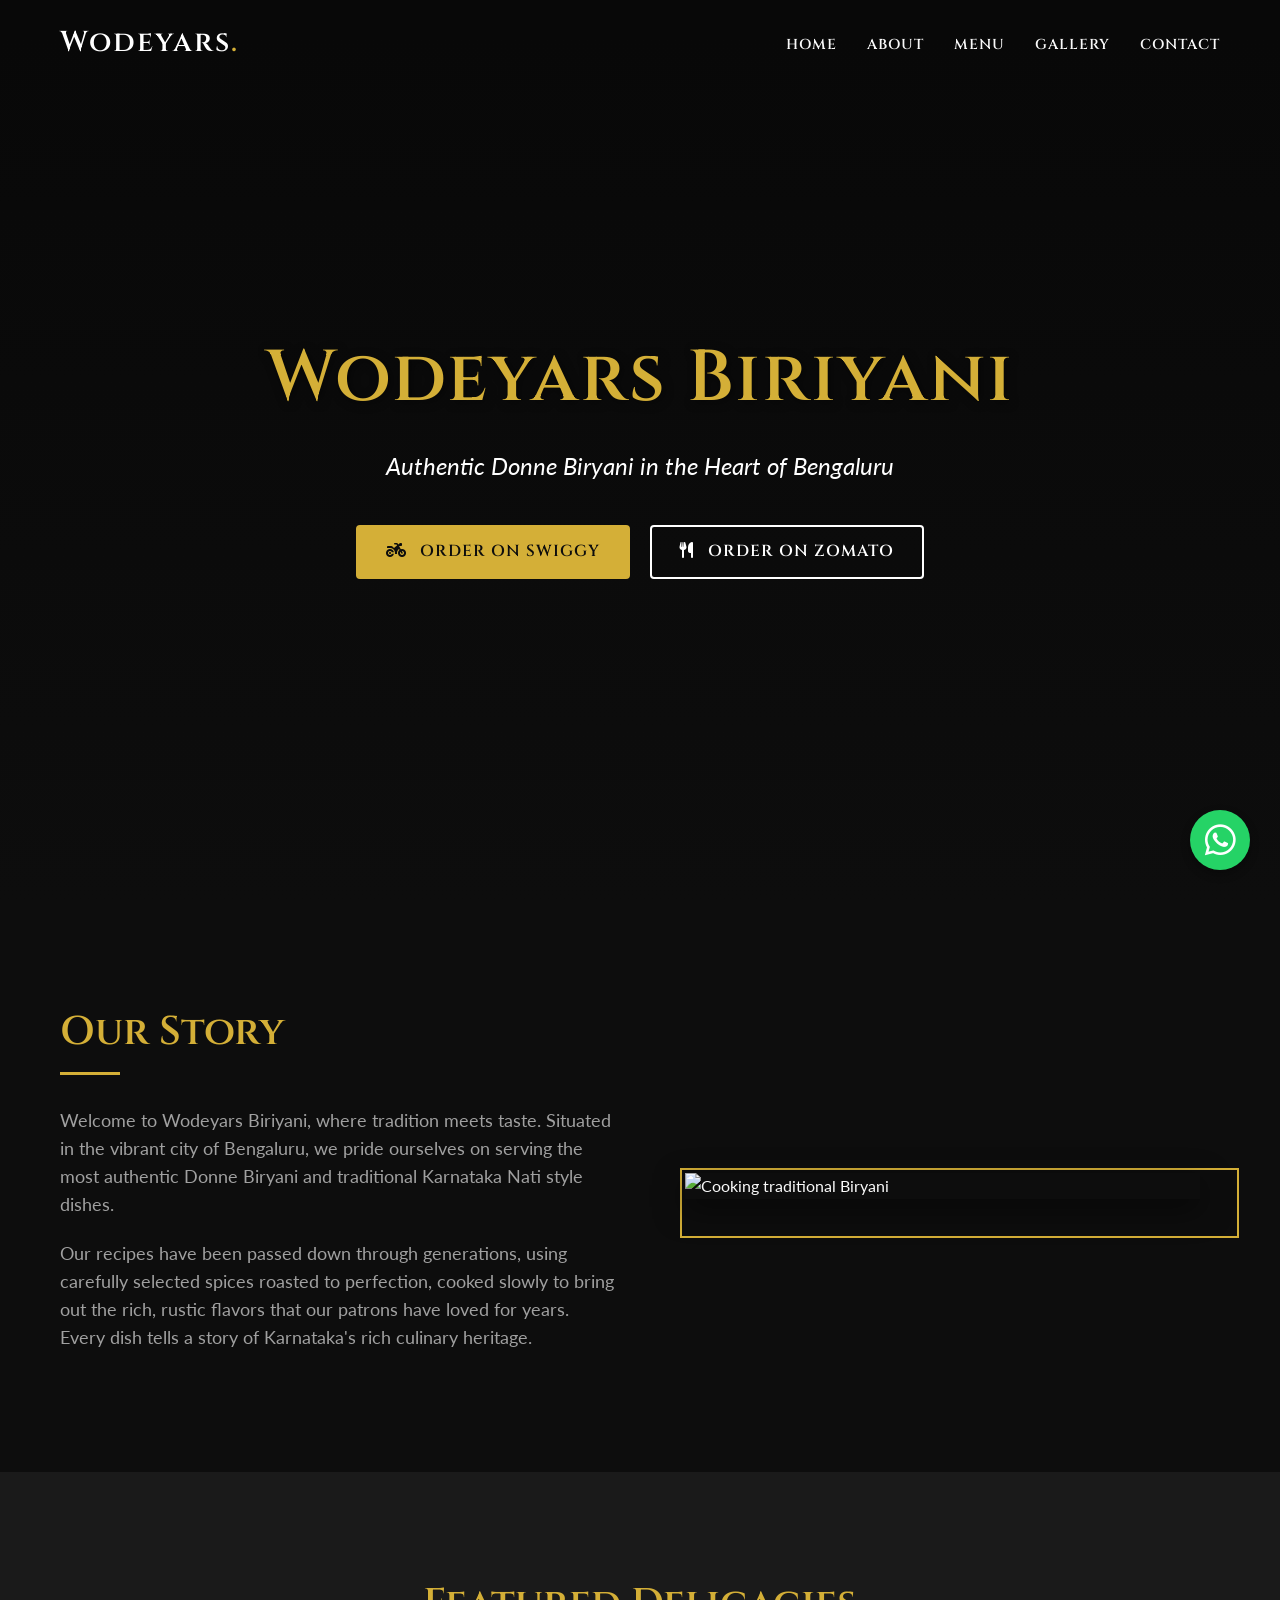
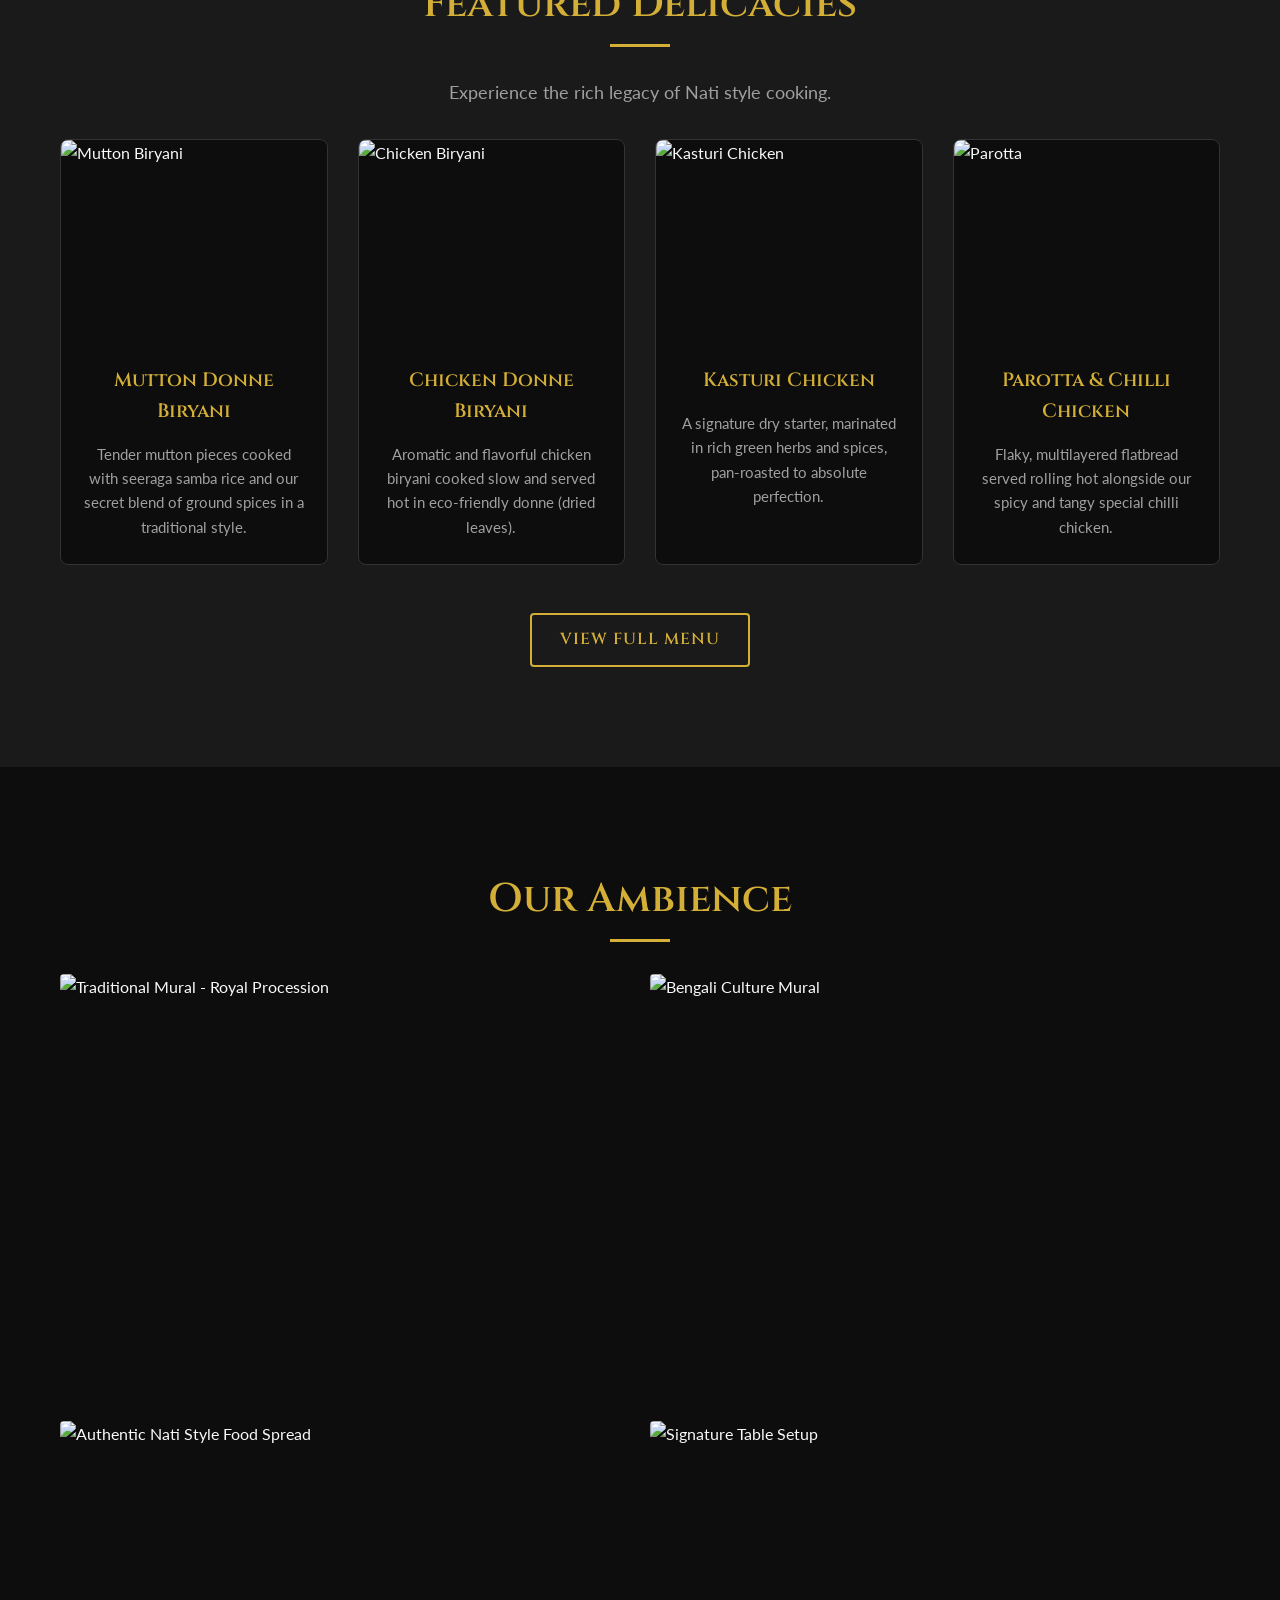
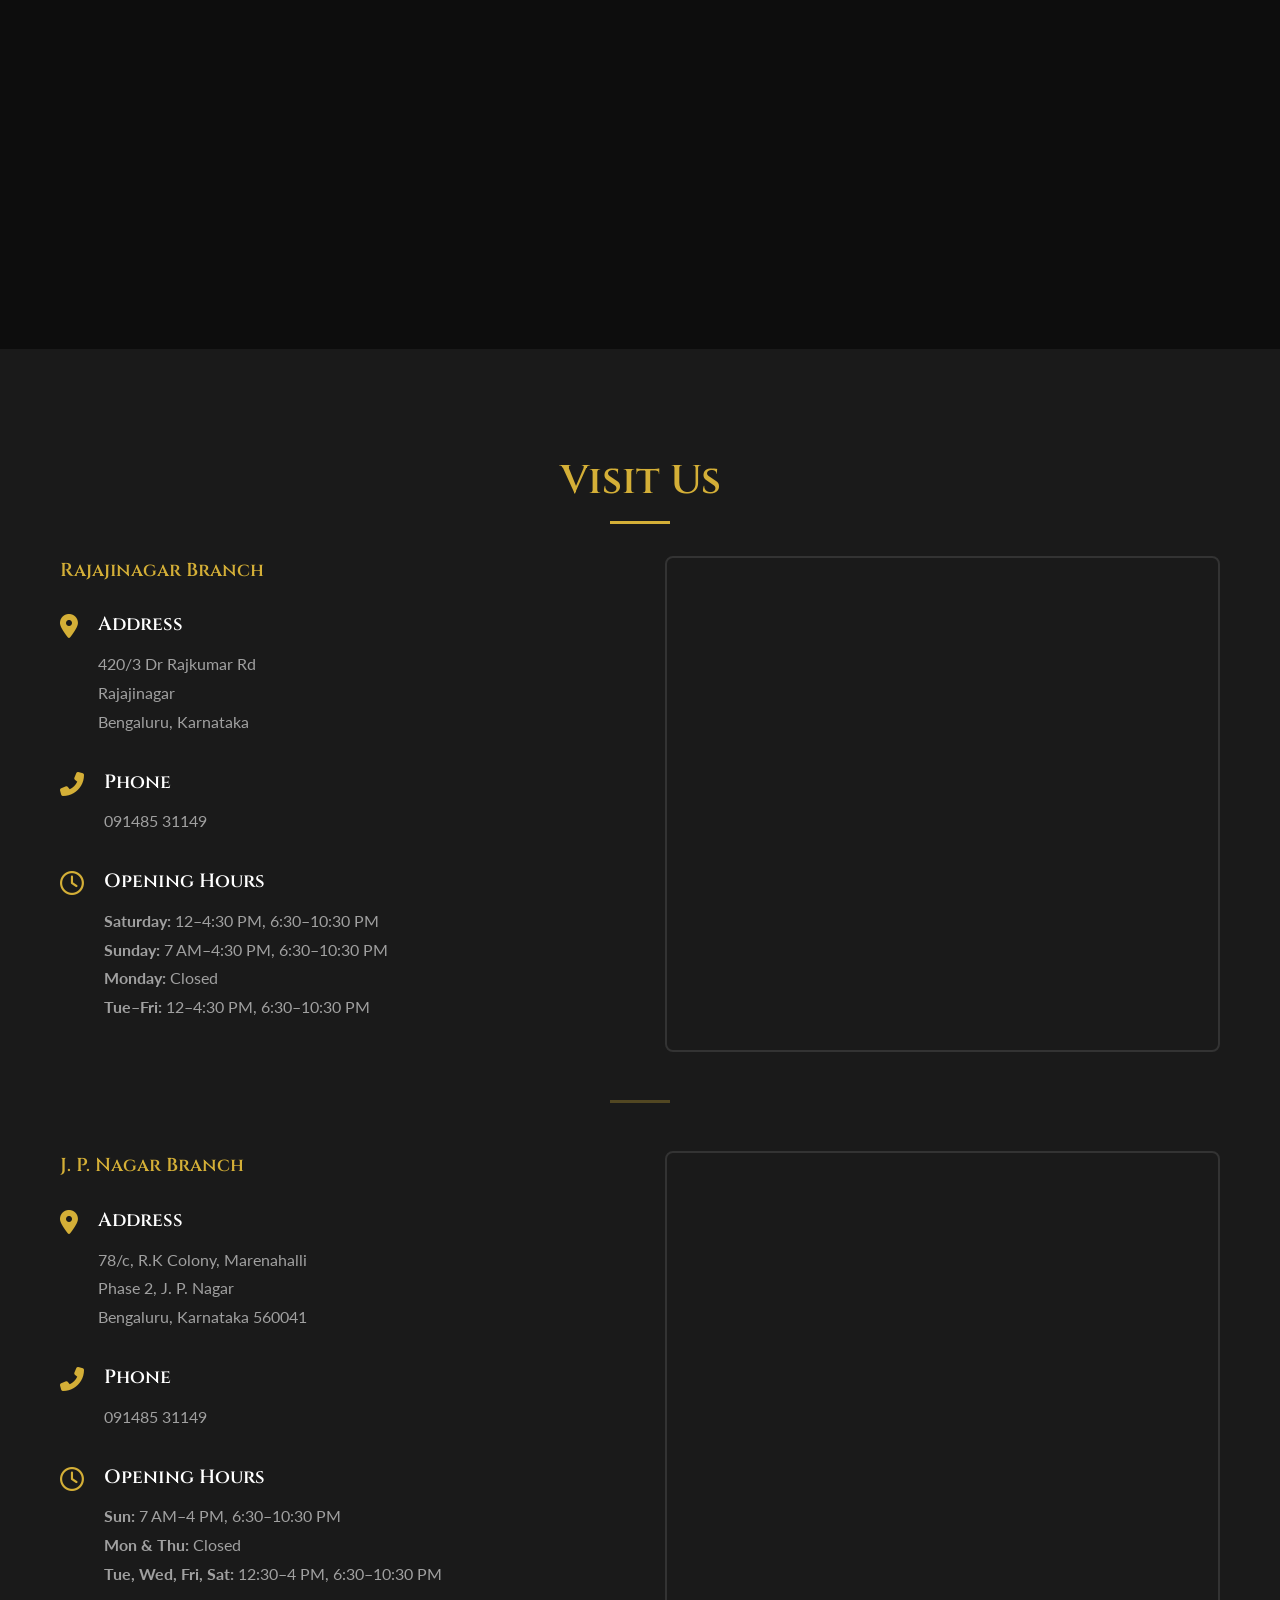
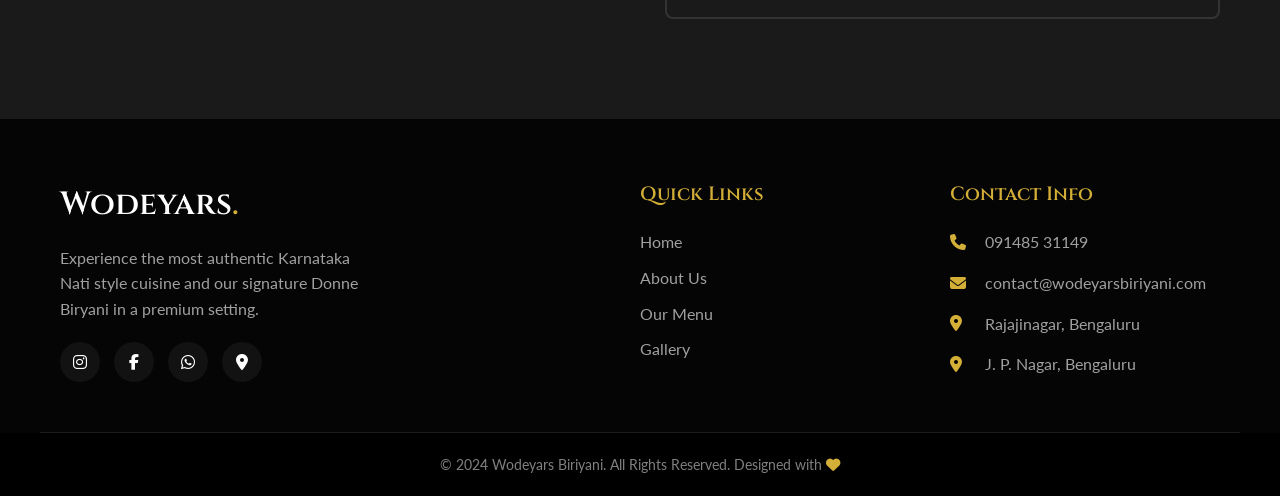
==== index.html @ 8bdfe26f "Add files via upload" ====
<!DOCTYPE html>
<html lang="en">

<head>
    <meta charset="UTF-8">
    <meta name="viewport" content="width=device-width, initial-scale=1.0">
    <title>Wodeyars Biriyani | Authentic Donne Biryani in Bengaluru</title>
    <meta name="description"
        content="Famous non-vegetarian restaurant in Bengaluru known for authentic donne style biryani and Karnataka nati style dishes.">
    <!-- Google Fonts -->
    <link rel="preconnect" href="https://fonts.googleapis.com">
    <link rel="preconnect" href="https://fonts.gstatic.com" crossorigin>
    <link
        href="https://fonts.googleapis.com/css2?family=Cinzel:wght@400;600;700&family=Lato:wght@300;400;700&display=swap"
        rel="stylesheet">
    <!-- Font Awesome -->
    <link rel="stylesheet" href="https://cdnjs.cloudflare.com/ajax/libs/font-awesome/6.4.0/css/all.min.css">
    <!-- Custom CSS -->
    <link rel="stylesheet" href="style.css">
</head>

<body>

    <!-- Navbar -->
    <nav class="navbar">
        <div class="nav-container">
            <a href="index.html" class="logo">
                <h1>Wodeyars<span>.</span></h1>
            </a>
            <ul class="nav-links">
                <li><a href="#home">Home</a></li>
                <li><a href="#about">About</a></li>
                <li><a href="#menu-preview">Menu</a></li>
                <li><a href="#gallery">Gallery</a></li>
                <li><a href="#contact">Contact</a></li>
            </ul>
            <div class="hamburger">
                <i class="fas fa-bars"></i>
            </div>
        </div>
    </nav>

    <!-- Hero Section -->
    <section id="home" class="hero">
        <div class="hero-overlay"></div>
        <div class="hero-content animate-on-load">
            <h1 class="hero-title">Wodeyars Biriyani</h1>
            <p class="hero-tagline">Authentic Donne Biryani in the Heart of Bengaluru</p>
            <div class="hero-buttons">
                <a href="https://www.swiggy.com/search?q=wodeyars+biriyani" target="_blank" class="btn btn-primary"><i
                        class="fas fa-motorcycle"></i> Order on Swiggy</a>
                <a href="https://www.zomato.com/bangalore/wodeyars-biryani-rajajinagar-bangalore/order" target="_blank"
                    class="btn btn-secondary"><i class="fas fa-utensils"></i> Order on Zomato</a>
            </div>
        </div>
    </section>

    <!-- About Section -->
    <section id="about" class="about section-padding">
        <div class="container">
            <div class="about-grid">
                <div class="about-text fade-in-left">
                    <h2 class="section-title">Our Story</h2>
                    <div class="title-separator"></div>
                    <p>Welcome to Wodeyars Biriyani, where tradition meets taste. Situated in the vibrant city of
                        Bengaluru, we pride ourselves on serving the most authentic Donne Biryani and traditional
                        Karnataka Nati style dishes.</p>
                    <p>Our recipes have been passed down through generations, using carefully selected spices roasted to
                        perfection, cooked slowly to bring out the rich, rustic flavors that our patrons have loved for
                        years. Every dish tells a story of Karnataka's rich culinary heritage.</p>
                </div>
                <div class="about-image fade-in-right">
                    <div class="image-frame">
                        <img src="https://images.unsplash.com/photo-1631515243349-e0cb75fb8d3a?ixlib=rb-4.0.3&auto=format&fit=crop&w=800&q=80"
                            alt="Cooking traditional Biryani">
                    </div>
                </div>
            </div>
        </div>
    </section>

    <!-- Menu Preview Section -->
    <section id="menu-preview" class="menu-preview section-padding dark-bg">
        <div class="container">
            <div class="section-header fade-in-up">
                <h2 class="section-title text-center">Featured Delicacies</h2>
                <div class="title-separator mx-auto"></div>
                <p class="section-subtitle text-center">Experience the rich legacy of Nati style cooking.</p>
            </div>

            <div class="menu-grid">
                <!-- Dish 1 -->
                <div class="menu-card fade-in-up">
                    <div class="menu-card-img">
                        <img src="https://images.unsplash.com/photo-1563379091339-03b21ab4a4f8?ixlib=rb-4.0.3&auto=format&fit=crop&w=600&q=80"
                            alt="Mutton Biryani">
                    </div>
                    <div class="menu-card-content">
                        <h3>Mutton Donne Biryani</h3>
                        <p>Tender mutton pieces cooked with seeraga samba rice and our secret blend of ground spices in
                            a traditional style.</p>
                    </div>
                </div>
                <!-- Dish 2 -->
                <div class="menu-card fade-in-up" style="transition-delay: 0.1s;">
                    <div class="menu-card-img">
                        <img src="C:\Users\DELL\OneDrive\Wodeyars1\media__1773038073893.png" alt="Chicken Biryani">
                    </div>
                    <div class="menu-card-content">
                        <h3>Chicken Donne Biryani</h3>
                        <p>Aromatic and flavorful chicken biryani cooked slow and served hot in eco-friendly donne
                            (dried leaves).</p>
                    </div>
                </div>
                <!-- Dish 3 -->
                <div class="menu-card fade-in-up" style="transition-delay: 0.2s;">
                    <div class="menu-card-img">
                        <img src="https://images.unsplash.com/photo-1604908176997-125f25cc6f3d" alt="Kasturi Chicken">
                    </div>
                    <div class="menu-card-content">
                        <h3>Kasturi Chicken</h3>
                        <p>A signature dry starter, marinated in rich green herbs and spices, pan-roasted to absolute
                            perfection.</p>
                    </div>
                </div>
                <!-- Dish 4 -->
                <div class="menu-card fade-in-up" style="transition-delay: 0.3s;">
                    <div class="menu-card-img">
                        <img src="C:\Users\DELL\OneDrive\Wodeyars1\236773bd-b6c7-4d9a-9499-c6250cbbdd56.png"
                            alt="Parotta">
                    </div>
                    <div class="menu-card-content">
                        <h3>Parotta & Chilli Chicken</h3>
                        <p>Flaky, multilayered flatbread served rolling hot alongside our spicy and tangy special chilli
                            chicken.</p>
                    </div>
                </div>
            </div>

            <div class="text-center mt-5 fade-in-up">
                <a href="menu.html" class="btn btn-outline-gold">View Full Menu</a>
            </div>
        </div>
    </section>

    <!-- Gallery Section -->
    <section id="gallery" class="gallery section-padding">
        <div class="container">
            <div class="section-header fade-in-up">
                <h2 class="section-title text-center">Our Ambience</h2>
                <div class="title-separator mx-auto"></div>
            </div>

            <div class="gallery-grid">
                <div class="gallery-item fade-in-up">
                    <img src=C:\Users\DELL\OneDrive\Wodeyars1\49ca5106-6385-48af-8b1c-99be961a9f1c.png
                        alt="Traditional Mural - Royal Procession">
                    <div class="gallery-overlay"><i class="fas fa-search-plus"></i></div>
                </div>
                <div class="gallery-item fade-in-up" style="transition-delay: 0.1s;">
                    <img src="C:\Users\DELL\OneDrive\Wodeyars1\f026dffd-24eb-463d-82f8-45dfff6240b7.png"
                        alt="Bengali Culture Mural">
                    <div class="gallery-overlay"><i class="fas fa-search-plus"></i></div>
                </div>
                <div class="gallery-item fade-in-up" style="transition-delay: 0.2s;">
                    <img src="https://lh3.googleusercontent.com/proxy/7Pq_XwsX0o85H6CrbwGe0Y5tEOiIP31cBd8AMjdN3V313qveIdt1TASBTahHz_DI_A2NnyoBEDzRqY6v3alNSc_NX0EKUsSShsCs1kbyQj3fLUkgEMI8hy0h3B6nTTH5QXkE-04lhtfdQZ67OOzrOvRHb_kyOTM=s1360-w1360-h1020-rw"
                        alt="Authentic Nati Style Food Spread">
                    <div class="gallery-overlay"><i class="fas fa-search-plus"></i></div>
                </div>
                <div class="gallery-item fade-in-up" style="transition-delay: 0.3s;">
                    <img src="https://lh3.googleusercontent.com/gps-cs-s/AHVAweoRUlyUGEy7XMBPsGWVO5aQoQXO7NSRbwy2QdGA23CpKPIUzrg-Jpp4r1ukayOZEBj86OxdMpb-kdU63hOvH3C0MZajgC_7LXxj8HkrjmgeRDnfY7iklS-YXDZ7h7Mg8FBDeGcYEvr0DUl4=s1360-w1360-h1020-rw"
                        alt="Signature Table Setup">
                    <div class="gallery-overlay"><i class="fas fa-search-plus"></i></div>
                </div>
            </div>
        </div>
    </section>

    <!-- Contact Section -->
    <section id="contact" class="contact section-padding dark-bg">
        <div class="container">
            <div class="section-header fade-in-up">
                <h2 class="section-title text-center">Visit Us</h2>
                <div class="title-separator mx-auto"></div>
            </div>

            <div class="contact-grid" style="margin-bottom: 3rem;">
                <div class="contact-info fade-in-left">
                    <h3 style="color: var(--clr-gold); margin-bottom: 1.5rem; font-family: var(--font-heading);">
                        Rajajinagar Branch</h3>
                    <div class="info-item">
                        <i class="fas fa-map-marker-alt"></i>
                        <div>
                            <h4>Address</h4>
                            <p>420/3 Dr Rajkumar Rd<br>Rajajinagar<br>Bengaluru, Karnataka</p>
                        </div>
                    </div>
                    <div class="info-item">
                        <i class="fas fa-phone-alt"></i>
                        <div>
                            <h4>Phone</h4>
                            <p>091485 31149</p>
                        </div>
                    </div>
                    <div class="info-item">
                        <i class="far fa-clock"></i>
                        <div>
                            <h4>Opening Hours</h4>
                            <p><strong>Saturday:</strong> 12–4:30 PM, 6:30–10:30 PM</p>
                            <p><strong>Sunday:</strong> 7 AM–4:30 PM, 6:30–10:30 PM</p>
                            <p><strong>Monday:</strong> Closed</p>
                            <p><strong>Tue–Fri:</strong> 12–4:30 PM, 6:30–10:30 PM</p>
                        </div>
                    </div>
                </div>

                <div class="contact-map fade-in-right">
                    <iframe
                        src="https://www.google.com/maps/embed?pb=!1m18!1m12!1m3!1d3887.65825287515!2d77.55160867507677!3d12.993685687323862!2m3!1f0!2f0!3f0!3m2!1i1024!2i768!4f13.1!3m3!1m2!1s0x3bae3d84a7e942db%3A0xe5479ea298b4c0bc!2sDr%20Rajkumar%20Rd%2C%20Prakash%20Nagar%2C%20Rajajinagar%2C%20Bengaluru%2C%20Karnataka%20560021!5e0!3m2!1sen!2sin!4v1700000000000!5m2!1sen!2sin"
                        width="100%" height="400" style="border:0;" allowfullscreen="" loading="lazy"
                        referrerpolicy="no-referrer-when-downgrade">
                    </iframe>
                </div>
            </div>

            <div class="title-separator mx-auto" style="margin-bottom: 3rem; opacity: 0.3;"></div>

            <div class="contact-grid">
                <div class="contact-info fade-in-left">
                    <h3 style="color: var(--clr-gold); margin-bottom: 1.5rem; font-family: var(--font-heading);">J. P.
                        Nagar Branch</h3>
                    <div class="info-item">
                        <i class="fas fa-map-marker-alt"></i>
                        <div>
                            <h4>Address</h4>
                            <p>78/c, R.K Colony, Marenahalli<br>Phase 2, J. P. Nagar<br>Bengaluru, Karnataka 560041</p>
                        </div>
                    </div>
                    <div class="info-item">
                        <i class="fas fa-phone-alt"></i>
                        <div>
                            <h4>Phone</h4>
                            <p>091485 31149</p>
                        </div>
                    </div>
                    <div class="info-item">
                        <i class="far fa-clock"></i>
                        <div>
                            <h4>Opening Hours</h4>
                            <p><strong>Sun:</strong> 7 AM–4 PM, 6:30–10:30 PM</p>
                            <p><strong>Mon & Thu:</strong> Closed</p>
                            <p><strong>Tue, Wed, Fri, Sat:</strong> 12:30–4 PM, 6:30–10:30 PM</p>
                        </div>
                    </div>
                </div>

                <div class="contact-map fade-in-right">
                    <iframe
                        src="https://maps.google.com/maps?q=78/c,%20R.K%20Colony,%20Marenahalli,%20phase%202,%20J.%20P.%20Nagar,%20Bengaluru,%20Karnataka%20560041&t=&z=15&ie=UTF8&iwloc=&output=embed"
                        width="100%" height="400" style="border:0;" allowfullscreen="" loading="lazy"
                        referrerpolicy="no-referrer-when-downgrade">
                    </iframe>
                </div>
            </div>
        </div>
    </section>

    <!-- Footer -->
    <footer class="footer">
        <div class="container footer-grid">
            <div class="footer-brand">
                <h2>Wodeyars<span>.</span></h2>
                <p>Experience the most authentic Karnataka Nati style cuisine and our signature Donne Biryani in a
                    premium setting.</p>
                <div class="social-icons">
                    <a href="https://instagram.com/wodeyars_biriyani_official" target="_blank" aria-label="Instagram"><i
                            class="fab fa-instagram"></i></a>
                    <a href="https://www.facebook.com/people/Wodeyars-Biriyani/61557228534118/" target="_blank"
                        aria-label="Facebook"><i class="fab fa-facebook-f"></i></a>
                    <a href="https://wa.me/919148531149" target="_blank" aria-label="WhatsApp"><i
                            class="fab fa-whatsapp"></i></a>
                    <a href="#contact" aria-label="Location"><i class="fas fa-map-marker-alt"></i></a>
                </div>
            </div>
            <div class="footer-links">
                <h3>Quick Links</h3>
                <ul>
                    <li><a href="#home">Home</a></li>
                    <li><a href="#about">About Us</a></li>
                    <li><a href="menu.html">Our Menu</a></li>
                    <li><a href="#gallery">Gallery</a></li>
                </ul>
            </div>
            <div class="footer-contact">
                <h3>Contact Info</h3>
                <p><i class="fas fa-phone"></i> 091485 31149</p>
                <p><i class="fas fa-envelope"></i> contact@wodeyarsbiriyani.com</p>
                <p><i class="fas fa-map-marker-alt"></i> Rajajinagar, Bengaluru</p>
                <p><i class="fas fa-map-marker-alt"></i> J. P. Nagar, Bengaluru</p>
            </div>
        </div>
        <div class="footer-bottom">
            <p>&copy; 2024 Wodeyars Biriyani. All Rights Reserved. Designed with <i class="fas fa-heart"
                    style="color:#D4AF37;"></i></p>
        </div>
    </footer>

    <!-- Floating WhatsApp Button -->
    <a href="https://wa.me/919148531149" class="floating-whatsapp" target="_blank" aria-label="Order on WhatsApp">
        <i class="fab fa-whatsapp"></i>
    </a>

    <script src="script.js"></script>
</body>

</html>
---- style.css ----
/* --- CSS VARIABLES --- */
:root {
    /* Colors */
    --clr-black: #0d0d0d;
    --clr-dark: #1a1a1a;
    --clr-gold: #d4af37;
    --clr-gold-light: #f2ce5c;
    --clr-gold-dark: #b5952f;
    --clr-white: #ffffff;
    --clr-off-white: #f9f9f9;
    --clr-text: #a0a0a0;

    /* Typography */
    --font-heading: 'Cinzel', serif;
    --font-body: 'Lato', sans-serif;

    /* Spacing */
    --section-padding: 100px 0;

    /* Transitions */
    --transition-fast: all 0.3s ease;
    --transition-slow: all 0.5s ease;
}

/* --- RESET & BASE STYLES --- */
* {
    margin: 0;
    padding: 0;
    box-sizing: border-box;
}

html {
    scroll-behavior: smooth;
}

body {
    font-family: var(--font-body);
    background-color: var(--clr-black);
    color: var(--clr-off-white);
    line-height: 1.6;
    overflow-x: hidden;
}

h1,
h2,
h3,
h4,
h5,
h6 {
    font-family: var(--font-heading);
    color: var(--clr-white);
    font-weight: 600;
}

a {
    text-decoration: none;
    color: inherit;
}

ul {
    list-style: none;
}

img {
    max-width: 100%;
    display: block;
}

.container {
    max-width: 1200px;
    margin: 0 auto;
    padding: 0 20px;
}

.section-padding {
    padding: var(--section-padding);
}

.dark-bg {
    background-color: var(--clr-dark);
}

.text-center {
    text-align: center;
}

.mt-5 {
    margin-top: 3rem;
}

.mx-auto {
    margin-left: auto;
    margin-right: auto;
}

/* --- TYPOGRAPHY & UTILITIES --- */
.section-title {
    font-size: 2.5rem;
    margin-bottom: 0.5rem;
    color: var(--clr-gold);
}

.section-subtitle {
    color: var(--clr-text);
    font-size: 1.1rem;
    margin-bottom: 2rem;
}

.title-separator {
    width: 60px;
    height: 3px;
    background-color: var(--clr-gold);
    margin-bottom: 2rem;
}

/* BUTTONS */
.btn {
    display: inline-block;
    padding: 12px 28px;
    font-family: var(--font-heading);
    font-size: 1rem;
    font-weight: 600;
    border-radius: 4px;
    cursor: pointer;
    transition: var(--transition-fast);
    text-transform: uppercase;
    letter-spacing: 1px;
}

.btn i {
    margin-right: 8px;
}

.btn-primary {
    background-color: var(--clr-gold);
    color: var(--clr-black);
    border: 2px solid var(--clr-gold);
}

.btn-primary:hover {
    background-color: transparent;
    color: var(--clr-gold);
}

.btn-secondary {
    background-color: transparent;
    color: var(--clr-white);
    border: 2px solid var(--clr-white);
}

.btn-secondary:hover {
    background-color: var(--clr-white);
    color: var(--clr-black);
}

.btn-outline-gold {
    background-color: transparent;
    color: var(--clr-gold);
    border: 2px solid var(--clr-gold);
}

.btn-outline-gold:hover {
    background-color: var(--clr-gold);
    color: var(--clr-black);
}

/* --- NAVBAR --- */
.navbar {
    position: fixed;
    top: 0;
    left: 0;
    width: 100%;
    padding: 20px 0;
    z-index: 1000;
    transition: var(--transition-fast);
    background: transparent;
}

.navbar.scrolled,
.navbar.solid-bg {
    background-color: rgba(13, 13, 13, 0.95);
    padding: 15px 0;
    box-shadow: 0 5px 20px rgba(0, 0, 0, 0.5);
    backdrop-filter: blur(10px);
}

.nav-container {
    max-width: 1200px;
    margin: 0 auto;
    padding: 0 20px;
    display: flex;
    justify-content: space-between;
    align-items: center;
}

.logo h1 {
    font-size: 1.8rem;
    letter-spacing: 2px;
}

.logo span {
    color: var(--clr-gold);
}

.nav-links {
    display: flex;
    gap: 30px;
}

.nav-links li a {
    font-family: var(--font-heading);
    font-size: 0.9rem;
    font-weight: 600;
    text-transform: uppercase;
    letter-spacing: 1px;
    position: relative;
    padding-bottom: 5px;
    transition: var(--transition-fast);
}

.nav-links li a::after {
    content: '';
    position: absolute;
    bottom: 0;
    left: 0;
    width: 0;
    height: 2px;
    background-color: var(--clr-gold);
    transition: var(--transition-fast);
}

.nav-links li a:hover::after,
.nav-links li a.active::after {
    width: 100%;
}

.nav-links li a:hover,
.nav-links li a.active {
    color: var(--clr-gold);
}

.hamburger {
    display: none;
    font-size: 1.5rem;
    cursor: pointer;
    color: var(--clr-white);
}

/* --- HERO SECTION --- */
.hero {
    height: 100vh;
    background: url('https://images.unsplash.com/photo-1517248135467-4c7edcad34c4?ixlib=rb-4.0.3&auto=format&fit=crop&w=1920&q=80') center/cover no-repeat;
    position: relative;
    display: flex;
    align-items: center;
    justify-content: center;
    text-align: center;
    background-attachment: fixed;
}

.hero-overlay {
    position: absolute;
    top: 0;
    left: 0;
    width: 100%;
    height: 100%;
    background: linear-gradient(rgba(0, 0, 0, 0.4), rgba(13, 13, 13, 0.95));
}

.hero-content {
    position: relative;
    z-index: 10;
    max-width: 800px;
    padding: 0 20px;
}

.hero-title {
    font-size: 4.5rem;
    color: var(--clr-gold);
    margin-bottom: 10px;
    text-shadow: 2px 2px 10px rgba(0, 0, 0, 0.5);
    letter-spacing: 2px;
}

.hero-tagline {
    font-size: 1.5rem;
    margin-bottom: 40px;
    font-style: italic;
    color: var(--clr-white);
}

.hero-buttons {
    display: flex;
    justify-content: center;
    gap: 20px;
}

.page-hero {
    height: 50vh;
    background: url('https://images.unsplash.com/photo-1590846406792-0adc7f928a18?ixlib=rb-4.0.3&auto=format&fit=crop&w=1920&q=80') center/cover no-repeat;
    position: relative;
    display: flex;
    align-items: center;
    justify-content: center;
    text-align: center;
}

/* --- ABOUT SECTION --- */
.about-grid {
    display: grid;
    grid-template-columns: 1fr 1fr;
    gap: 50px;
    align-items: center;
}

.about-text p {
    color: var(--clr-text);
    margin-bottom: 20px;
    font-size: 1.1rem;
}

.image-frame {
    position: relative;
    padding: 20px;
}

.image-frame::before {
    content: '';
    position: absolute;
    top: 0;
    left: 0;
    width: 100%;
    height: 100%;
    border: 2px solid var(--clr-gold);
    transform: translate(15px, 15px);
    z-index: 1;
}

.image-frame img {
    position: relative;
    z-index: 2;
    box-shadow: 0 10px 30px rgba(0, 0, 0, 0.5);
}

/* --- MENU PREVIEW CARDS --- */
.menu-grid {
    display: grid;
    grid-template-columns: repeat(auto-fit, minmax(250px, 1fr));
    gap: 30px;
}

.menu-card {
    background-color: var(--clr-black);
    border: 1px solid #333;
    border-radius: 8px;
    overflow: hidden;
    transition: var(--transition-fast);
}

.menu-card:hover {
    transform: translateY(-10px);
    border-color: var(--clr-gold);
    box-shadow: 0 15px 30px rgba(212, 175, 55, 0.1);
}

.menu-card-img {
    height: 200px;
    overflow: hidden;
}

.menu-card-img img {
    width: 100%;
    height: 100%;
    object-fit: cover;
    transition: var(--transition-slow);
}

.menu-card:hover .menu-card-img img {
    transform: scale(1.1);
}

.menu-card-content {
    padding: 25px 20px;
    text-align: center;
}

.menu-card-content h3 {
    color: var(--clr-gold);
    margin-bottom: 15px;
    font-size: 1.2rem;
}

.menu-card-content p {
    color: var(--clr-text);
    font-size: 0.95rem;
}

/* --- FULL MENU PAGE --- */
.menu-page {
    background-color: #0a0a0a;
}

.menu-category {
    margin-bottom: 4rem;
}

.category-title {
    font-size: 2rem;
    color: var(--clr-gold);
    margin-bottom: 10px;
}

.menu-items-grid {
    display: grid;
    grid-template-columns: 1fr 1fr;
    gap: 30px;
}

.menu-item-row {
    display: flex;
    justify-content: space-between;
    align-items: flex-end;
    border-bottom: 1px dashed rgba(255, 255, 255, 0.2);
    padding-bottom: 15px;
}

.item-details h4 {
    color: var(--clr-white);
    font-family: var(--font-heading);
    font-size: 1.2rem;
    margin-bottom: 5px;
}

.item-details p {
    color: var(--clr-text);
    font-size: 0.9rem;
}

.item-price {
    font-family: var(--font-heading);
    color: var(--clr-gold);
    font-weight: bold;
    font-size: 1.3rem;
}

/* --- GALLERY --- */
.gallery-grid {
    display: grid;
    grid-template-columns: repeat(2, 1fr);
    gap: 20px;
}

.gallery-item {
    position: relative;
    overflow: hidden;
    border-radius: 4px;
    aspect-ratio: 4/3;
    cursor: pointer;
}

.gallery-item img {
    width: 100%;
    height: 100%;
    object-fit: cover;
    transition: var(--transition-slow);
}

.gallery-overlay {
    position: absolute;
    top: 0;
    left: 0;
    width: 100%;
    height: 100%;
    background-color: rgba(212, 175, 55, 0.7);
    display: flex;
    align-items: center;
    justify-content: center;
    opacity: 0;
    transition: var(--transition-fast);
}

.gallery-overlay i {
    color: var(--clr-white);
    font-size: 2rem;
    transform: translateY(20px);
    transition: var(--transition-fast);
}

.gallery-item:hover img {
    transform: scale(1.1);
}

.gallery-item:hover .gallery-overlay {
    opacity: 1;
}

.gallery-item:hover .gallery-overlay i {
    transform: translateY(0);
}

/* --- CONTACT --- */
.contact-grid {
    display: grid;
    grid-template-columns: 1fr 1fr;
    gap: 50px;
}

.info-item {
    display: flex;
    align-items: flex-start;
    margin-bottom: 30px;
}

.info-item i {
    font-size: 1.5rem;
    color: var(--clr-gold);
    margin-right: 20px;
    margin-top: 5px;
}

.info-item h4 {
    font-size: 1.2rem;
    margin-bottom: 10px;
}

.info-item p {
    color: var(--clr-text);
    line-height: 1.8;
}

.contact-map {
    border: 2px solid #333;
    border-radius: 8px;
    overflow: hidden;
}

/* --- FOOTER --- */
.footer {
    background-color: #050505;
    padding-top: 60px;
}

.footer-grid {
    display: grid;
    grid-template-columns: 2fr 1fr 1fr;
    gap: 40px;
    padding-bottom: 40px;
    border-bottom: 1px solid rgba(255, 255, 255, 0.1);
}

.footer-brand h2 {
    font-size: 2rem;
    margin-bottom: 15px;
}

.footer-brand span {
    color: var(--clr-gold);
}

.footer-brand p {
    color: var(--clr-text);
    margin-bottom: 20px;
    max-width: 300px;
}

.social-icons a {
    display: inline-flex;
    align-items: center;
    justify-content: center;
    width: 40px;
    height: 40px;
    background-color: rgba(255, 255, 255, 0.05);
    color: var(--clr-white);
    border-radius: 50%;
    margin-right: 10px;
    transition: var(--transition-fast);
}

.social-icons a:hover {
    background-color: var(--clr-gold);
    transform: translateY(-3px);
}

.footer h3 {
    color: var(--clr-gold);
    margin-bottom: 20px;
    font-size: 1.2rem;
}

.footer-links ul li {
    margin-bottom: 10px;
}

.footer-links ul li a {
    color: var(--clr-text);
    transition: var(--transition-fast);
}

.footer-links ul li a:hover {
    color: var(--clr-gold);
    padding-left: 5px;
}

.footer-contact p {
    color: var(--clr-text);
    margin-bottom: 15px;
    display: flex;
    align-items: center;
}

.footer-contact p i {
    color: var(--clr-gold);
    margin-right: 15px;
    width: 20px;
}

.footer-bottom {
    display: flex;
    align-items: center;
    justify-content: center;
    padding: 20px;
    background-color: #000;
}

.footer-bottom p {
    color: rgba(255, 255, 255, 0.5);
    font-size: 0.9rem;
}

/* --- FLOATING WHATSAPP --- */
.floating-whatsapp {
    position: fixed;
    bottom: 30px;
    right: 30px;
    width: 60px;
    height: 60px;
    background-color: #25D366;
    color: white;
    border-radius: 50%;
    display: flex;
    align-items: center;
    justify-content: center;
    font-size: 35px;
    box-shadow: 0 4px 10px rgba(0, 0, 0, 0.3);
    z-index: 1000;
    transition: var(--transition-fast);
    animation: pulse 2s infinite;
}

.floating-whatsapp:hover {
    transform: scale(1.1);
    background-color: #128C7E;
}

@keyframes pulse {
    0% {
        box-shadow: 0 0 0 0 rgba(37, 211, 102, 0.5);
    }

    70% {
        box-shadow: 0 0 0 15px rgba(37, 211, 102, 0);
    }

    100% {
        box-shadow: 0 0 0 0 rgba(37, 211, 102, 0);
    }
}

/* --- ANIMATIONS (INITIAL STATES) --- */
.fade-in-up,
.fade-in-left,
.fade-in-right {
    opacity: 0;
    visibility: hidden;
}

.animate-on-load {
    animation: fadeIn 1.5s ease forwards;
}

@keyframes fadeIn {
    from {
        opacity: 0;
        transform: translateY(20px);
    }

    to {
        opacity: 1;
        transform: translateY(0);
    }
}

/* Scroll Animation Classes inserted by JS */
.fade-in-up.appear {
    animation: fadeInUp 0.8s ease forwards;
    visibility: visible;
}

.fade-in-left.appear {
    animation: fadeInLeft 0.8s ease forwards;
    visibility: visible;
}

.fade-in-right.appear {
    animation: fadeInRight 0.8s ease forwards;
    visibility: visible;
}

@keyframes fadeInUp {
    from {
        opacity: 0;
        transform: translateY(40px);
    }

    to {
        opacity: 1;
        transform: translateY(0);
    }
}

@keyframes fadeInLeft {
    from {
        opacity: 0;
        transform: translateX(-40px);
    }

    to {
        opacity: 1;
        transform: translateX(0);
    }
}

@keyframes fadeInRight {
    from {
        opacity: 0;
        transform: translateX(40px);
    }

    to {
        opacity: 1;
        transform: translateX(0);
    }
}

/* --- RESPONSIVE DESIGN --- */
@media (max-width: 992px) {
    .menu-items-grid {
        grid-template-columns: 1fr;
    }

    .about-grid,
    .contact-grid {
        gap: 30px;
    }

    .footer-grid {
        grid-template-columns: 1fr 1fr;
    }
}

@media (max-width: 768px) {
    .hero-title {
        font-size: 3rem;
    }

    .hero-tagline {
        font-size: 1.2rem;
    }

    .hero-buttons {
        flex-direction: column;
    }

    .about-grid,
    .contact-grid {
        grid-template-columns: 1fr;
    }

    .image-frame::before {
        display: none;
    }

    .gallery-grid {
        grid-template-columns: 1fr;
    }

    /* Mobile Menu */
    .nav-links {
        position: fixed;
        right: -100%;
        top: 0;
        flex-direction: column;
        background-color: rgba(13, 13, 13, 0.98);
        width: 70%;
        height: 100vh;
        align-items: center;
        justify-content: center;
        transition: right 0.4s ease;
        padding-top: 80px;
    }

    .nav-links.active {
        right: 0;
    }

    .nav-links li {
        margin-bottom: 30px;
    }

    .hamburger {
        display: block;
        z-index: 1001;
    }
}

@media (max-width: 576px) {
    .footer-grid {
        grid-template-columns: 1fr;
    }

    .section-title {
        font-size: 2rem;
    }

    .floating-whatsapp {
        width: 50px;
        height: 50px;
        font-size: 30px;
        bottom: 20px;
        right: 20px;
    }
}
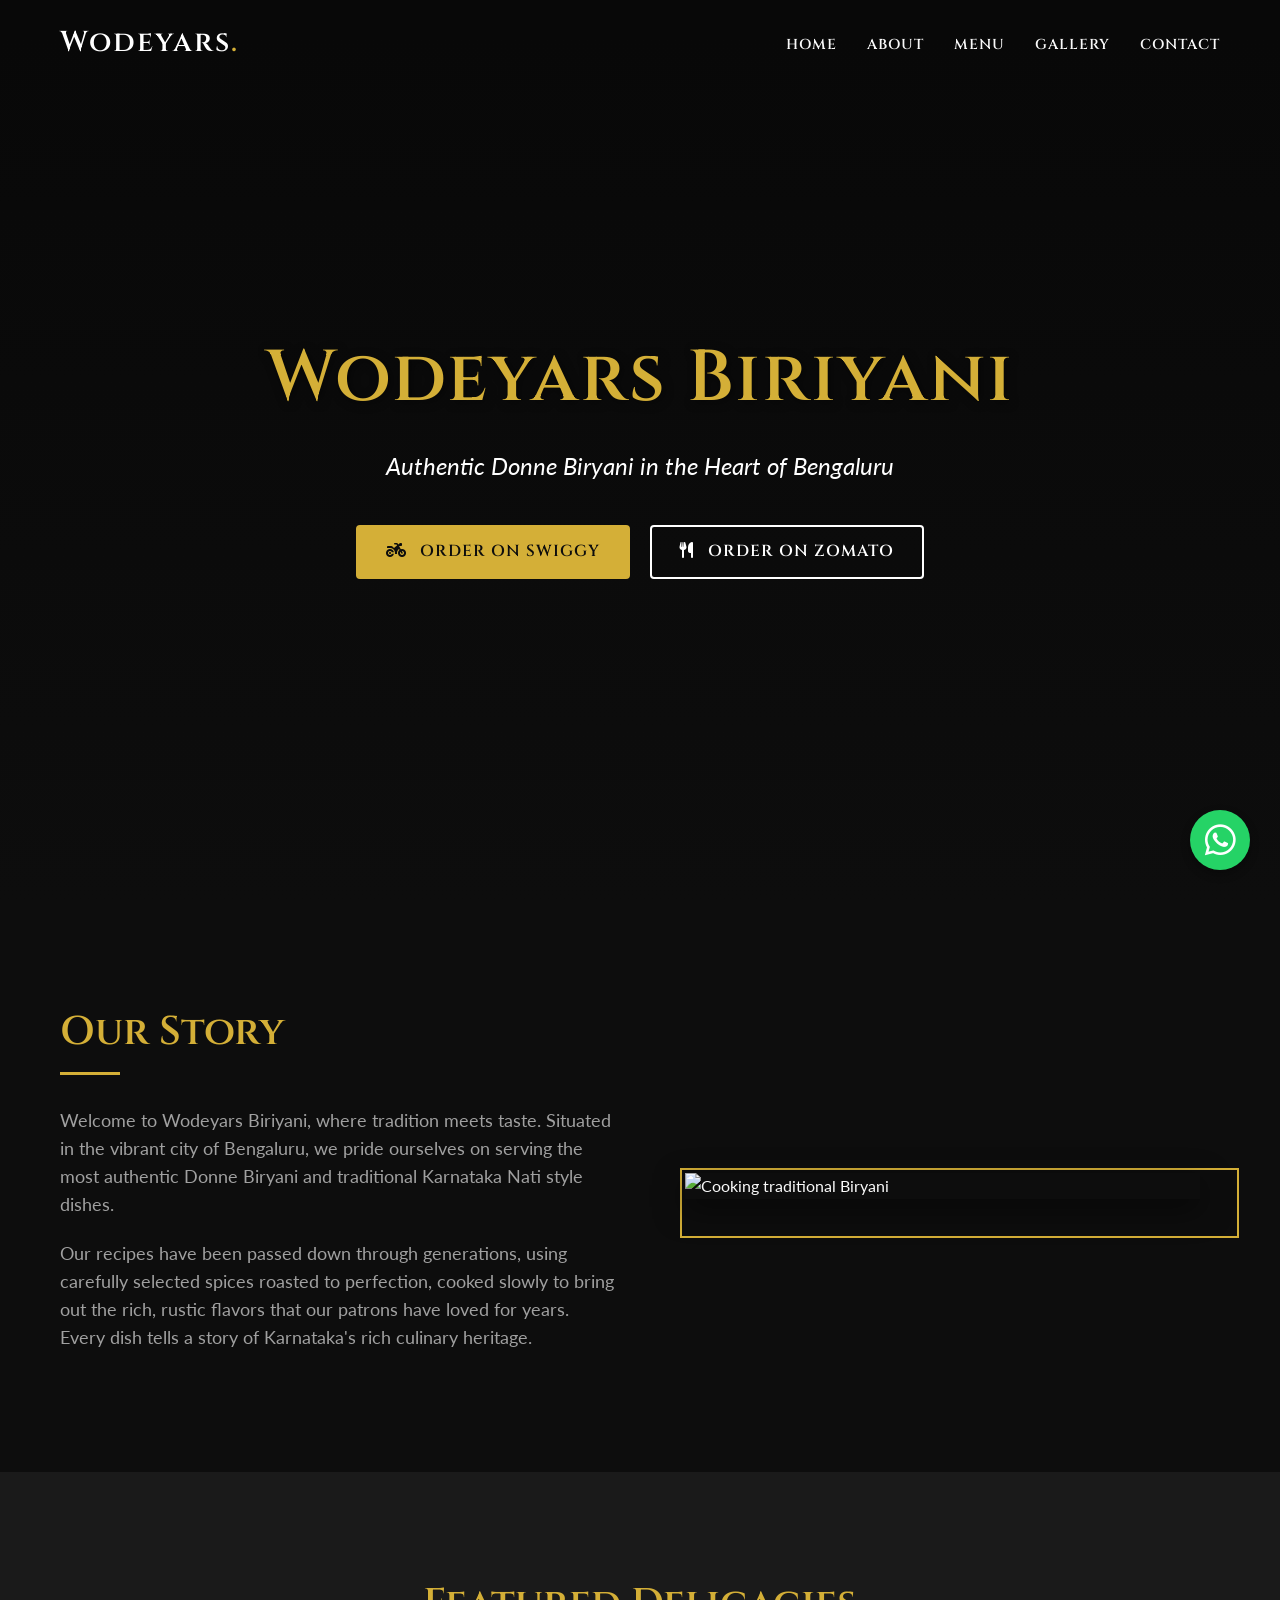
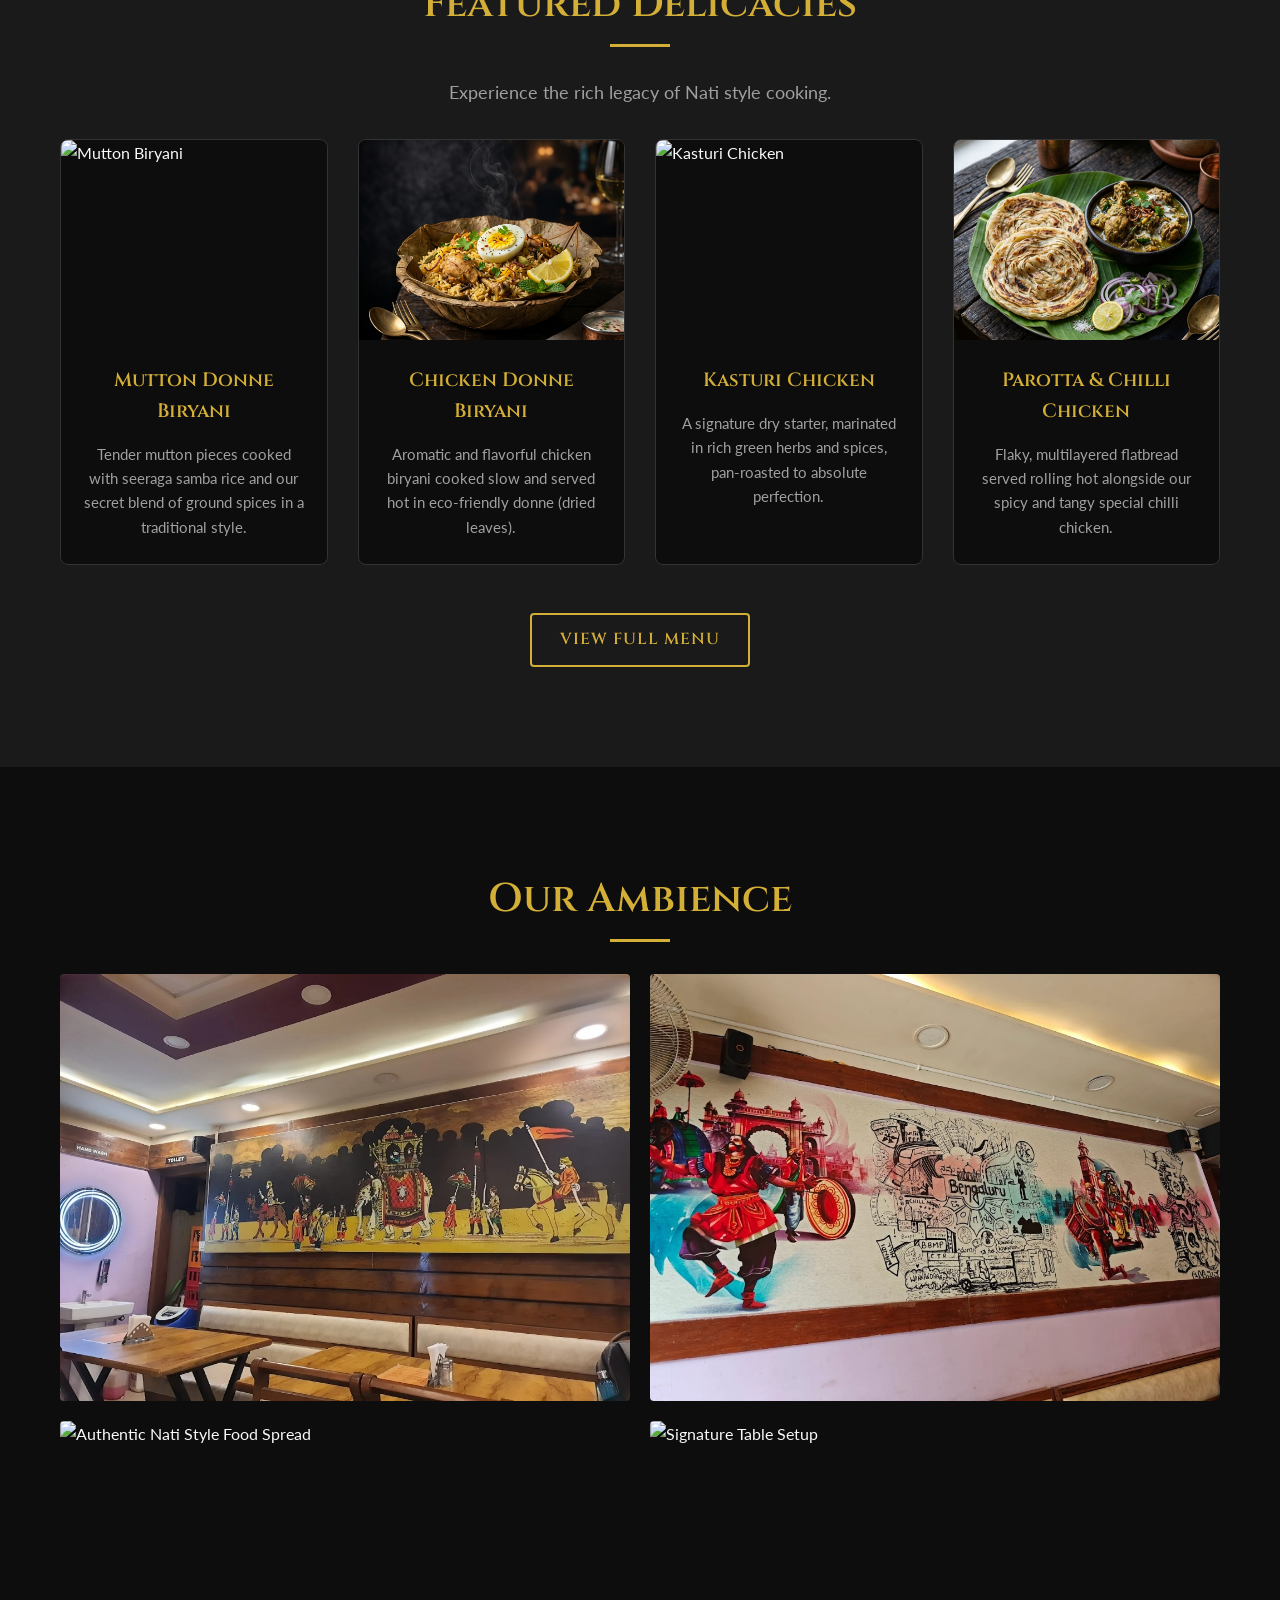
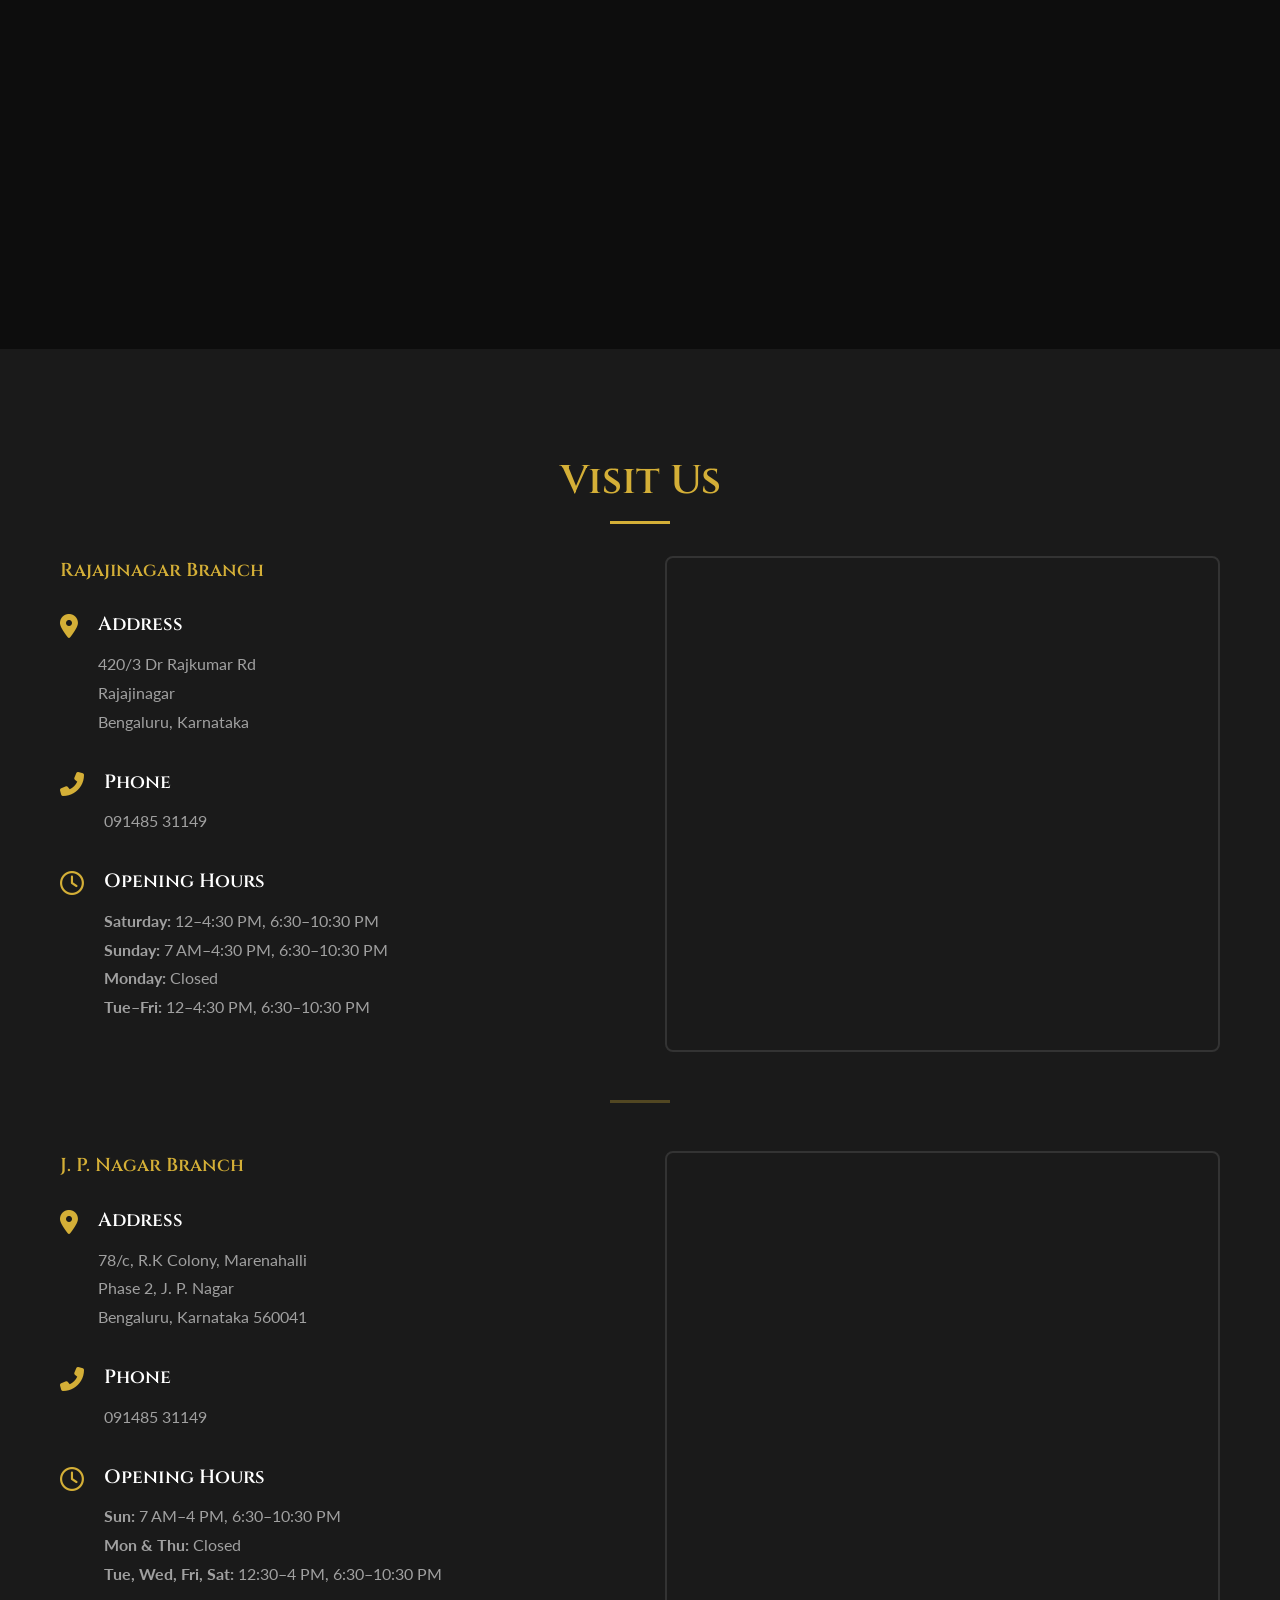
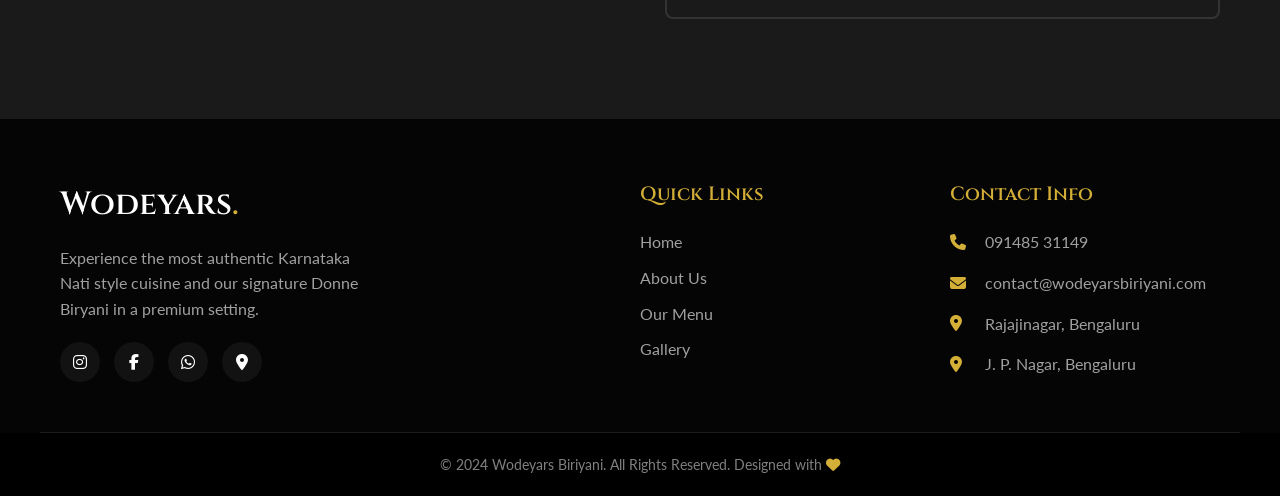
==== commit 32e71adc: "Add files via upload" ====
--- a/index.html
+++ b/index.html
@@ -104,7 +104,7 @@
                 <!-- Dish 2 -->
                 <div class="menu-card fade-in-up" style="transition-delay: 0.1s;">
                     <div class="menu-card-img">
-                        <img src="C:\Users\DELL\OneDrive\Wodeyars1\media__1773038073893.png" alt="Chicken Biryani">
+                        <img src="images/chicken_donne_biryani_8k.jpg" alt="Chicken Biryani">
                     </div>
                     <div class="menu-card-content">
                         <h3>Chicken Donne Biryani</h3>
@@ -126,8 +126,7 @@
                 <!-- Dish 4 -->
                 <div class="menu-card fade-in-up" style="transition-delay: 0.3s;">
                     <div class="menu-card-img">
-                        <img src="C:\Users\DELL\OneDrive\Wodeyars1\236773bd-b6c7-4d9a-9499-c6250cbbdd56.png"
-                            alt="Parotta">
+                        <img src="images/parotta_chilli_chicken_8k.jpg" alt="Parotta">
                     </div>
                     <div class="menu-card-content">
                         <h3>Parotta & Chilli Chicken</h3>
@@ -153,13 +152,11 @@
 
             <div class="gallery-grid">
                 <div class="gallery-item fade-in-up">
-                    <img src=C:\Users\DELL\OneDrive\Wodeyars1\49ca5106-6385-48af-8b1c-99be961a9f1c.png
-                        alt="Traditional Mural - Royal Procession">
+                    <img src="images/ambiance_mural_royal.jpg" alt="Traditional Mural - Royal Procession">
                     <div class="gallery-overlay"><i class="fas fa-search-plus"></i></div>
                 </div>
                 <div class="gallery-item fade-in-up" style="transition-delay: 0.1s;">
-                    <img src="C:\Users\DELL\OneDrive\Wodeyars1\f026dffd-24eb-463d-82f8-45dfff6240b7.png"
-                        alt="Bengali Culture Mural">
+                    <img src="images/ambiance_mural_bengaluru.jpg" alt="Bengali Culture Mural">
                     <div class="gallery-overlay"><i class="fas fa-search-plus"></i></div>
                 </div>
                 <div class="gallery-item fade-in-up" style="transition-delay: 0.2s;">
@@ -313,4 +310,5 @@
     <script src="script.js"></script>
 </body>
 
+
 </html>
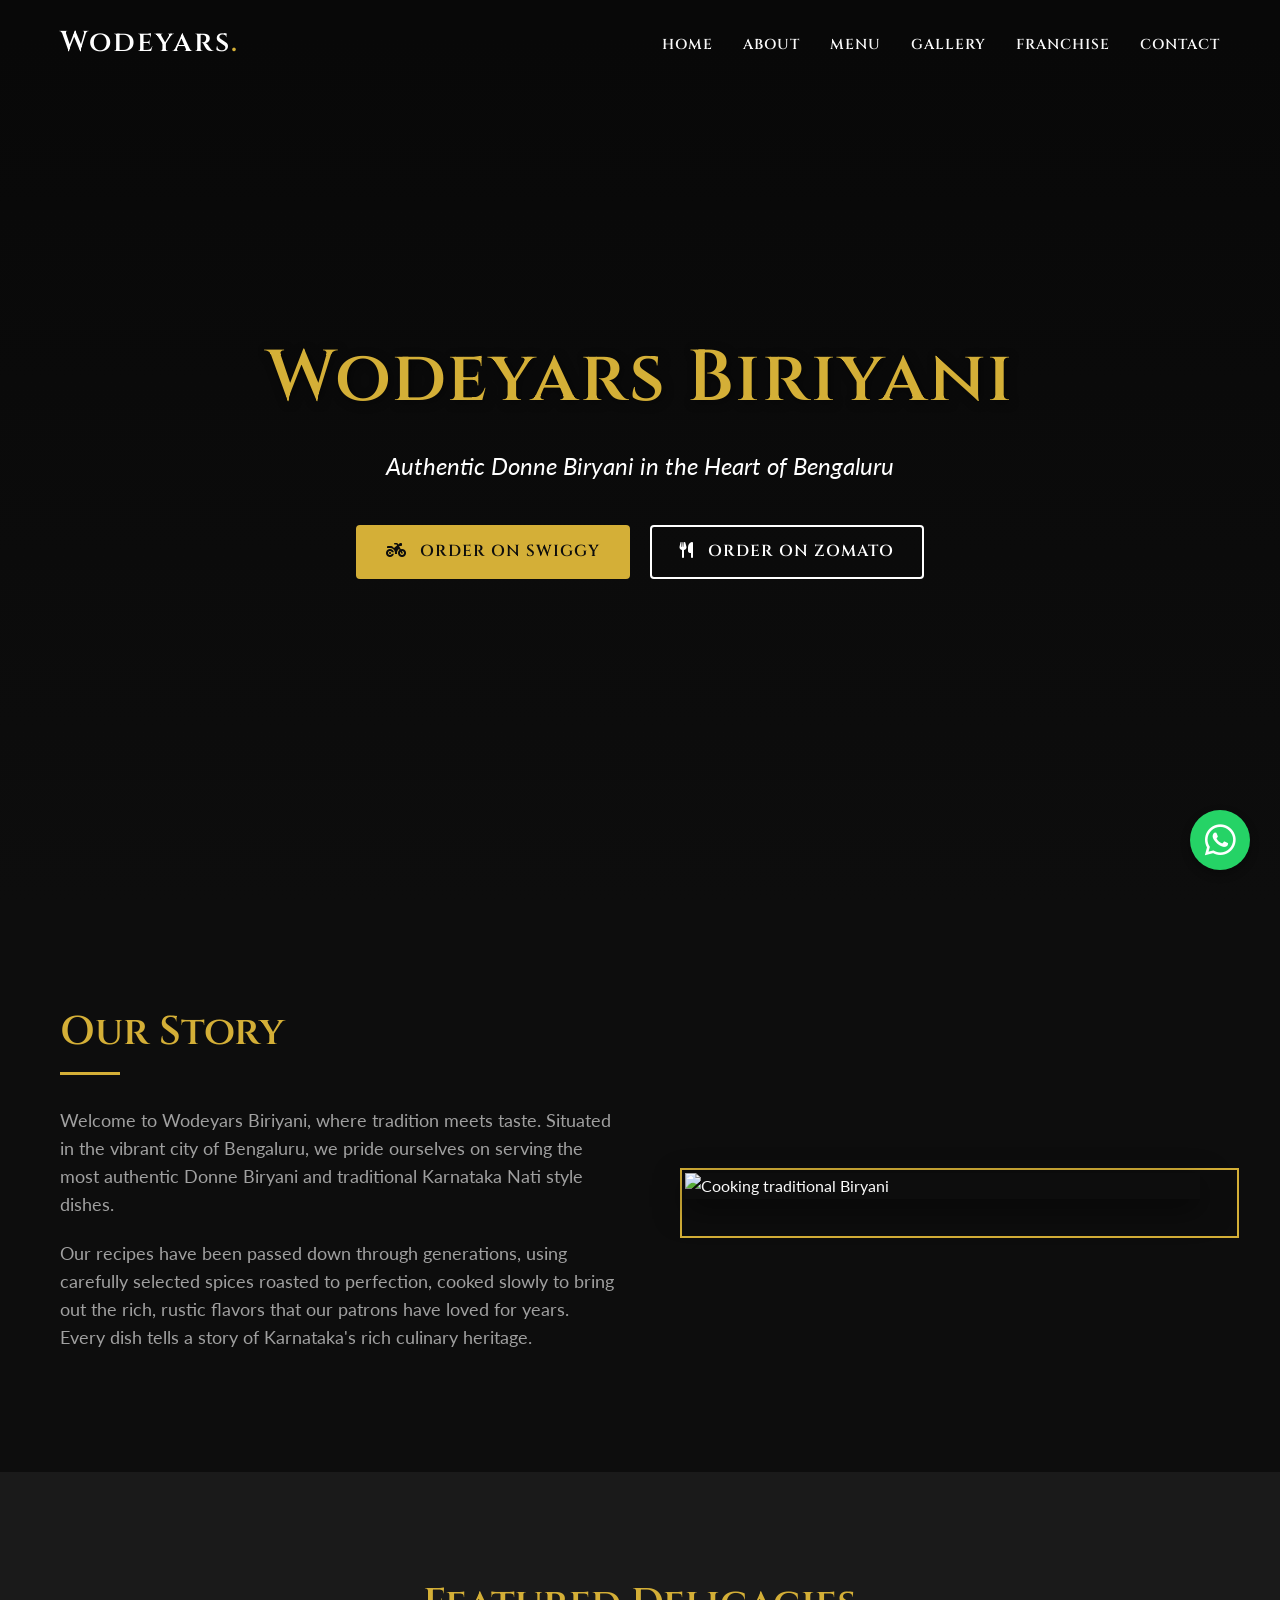
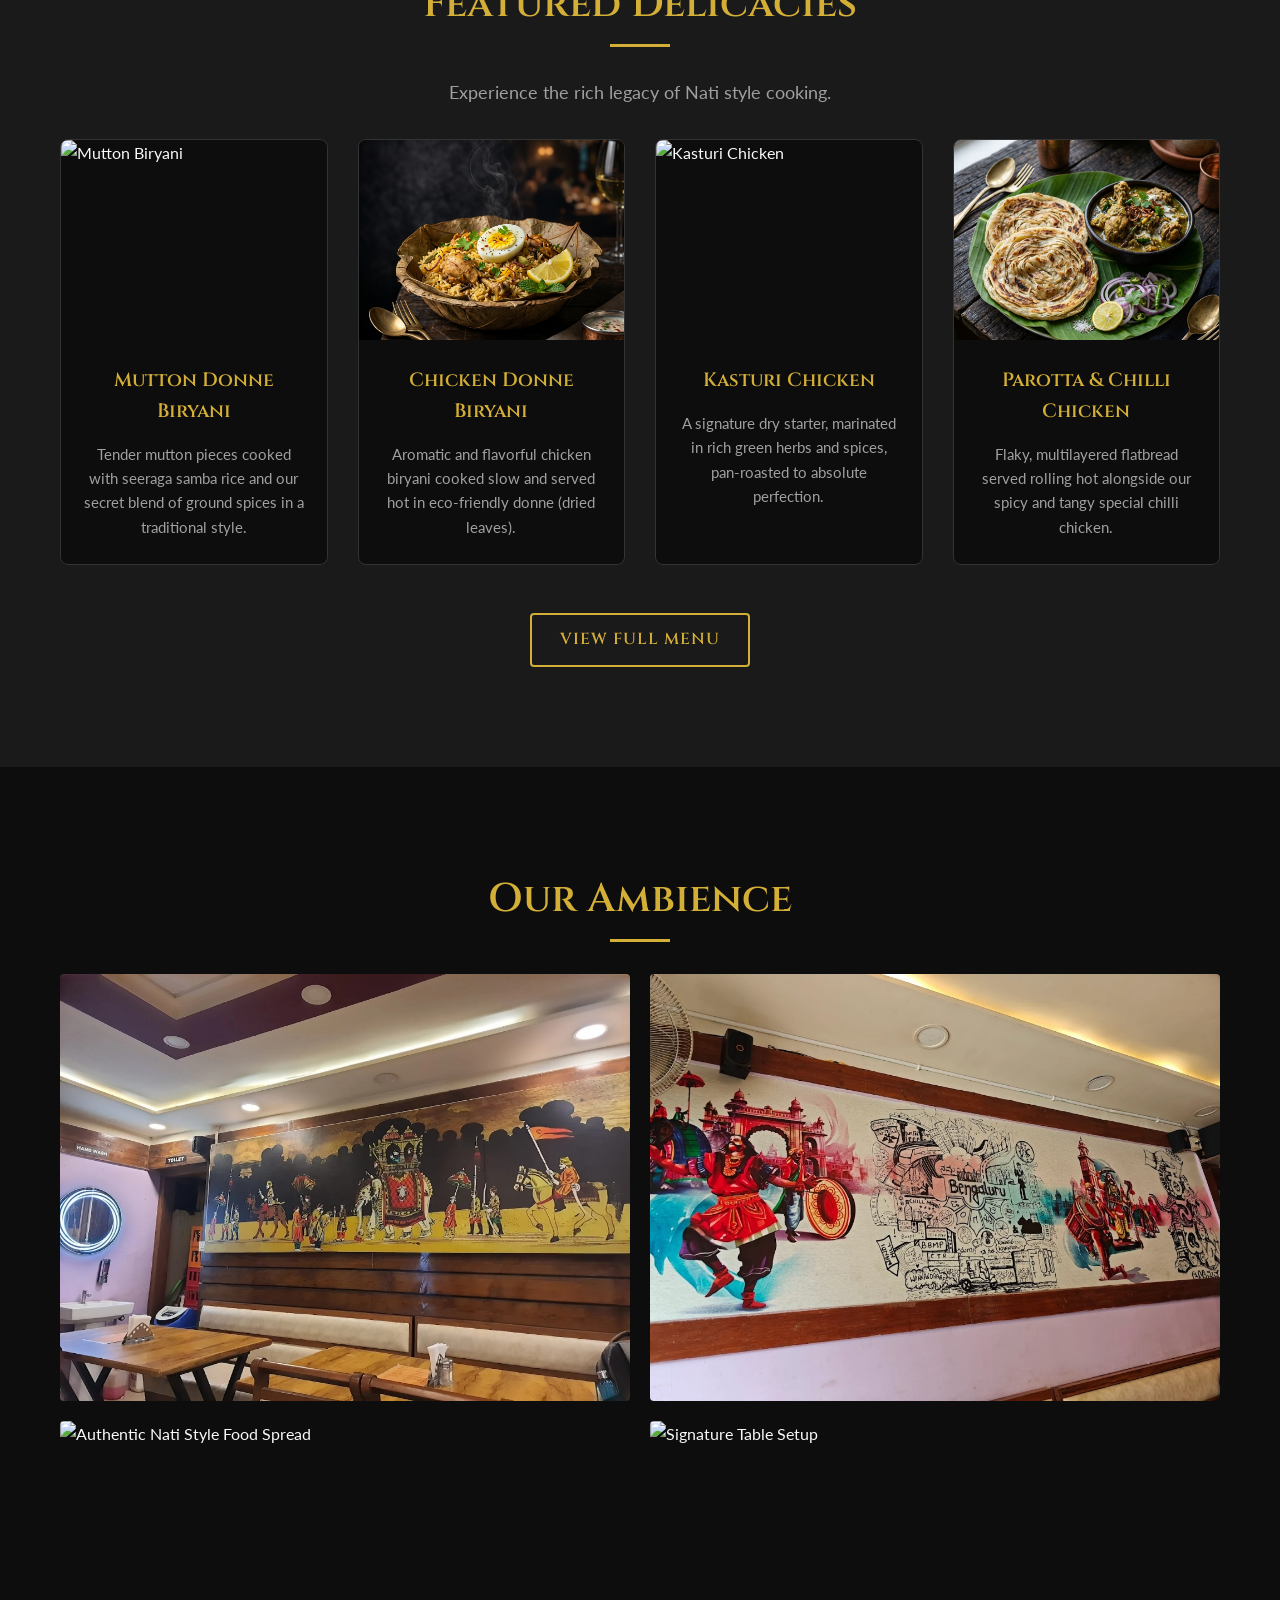
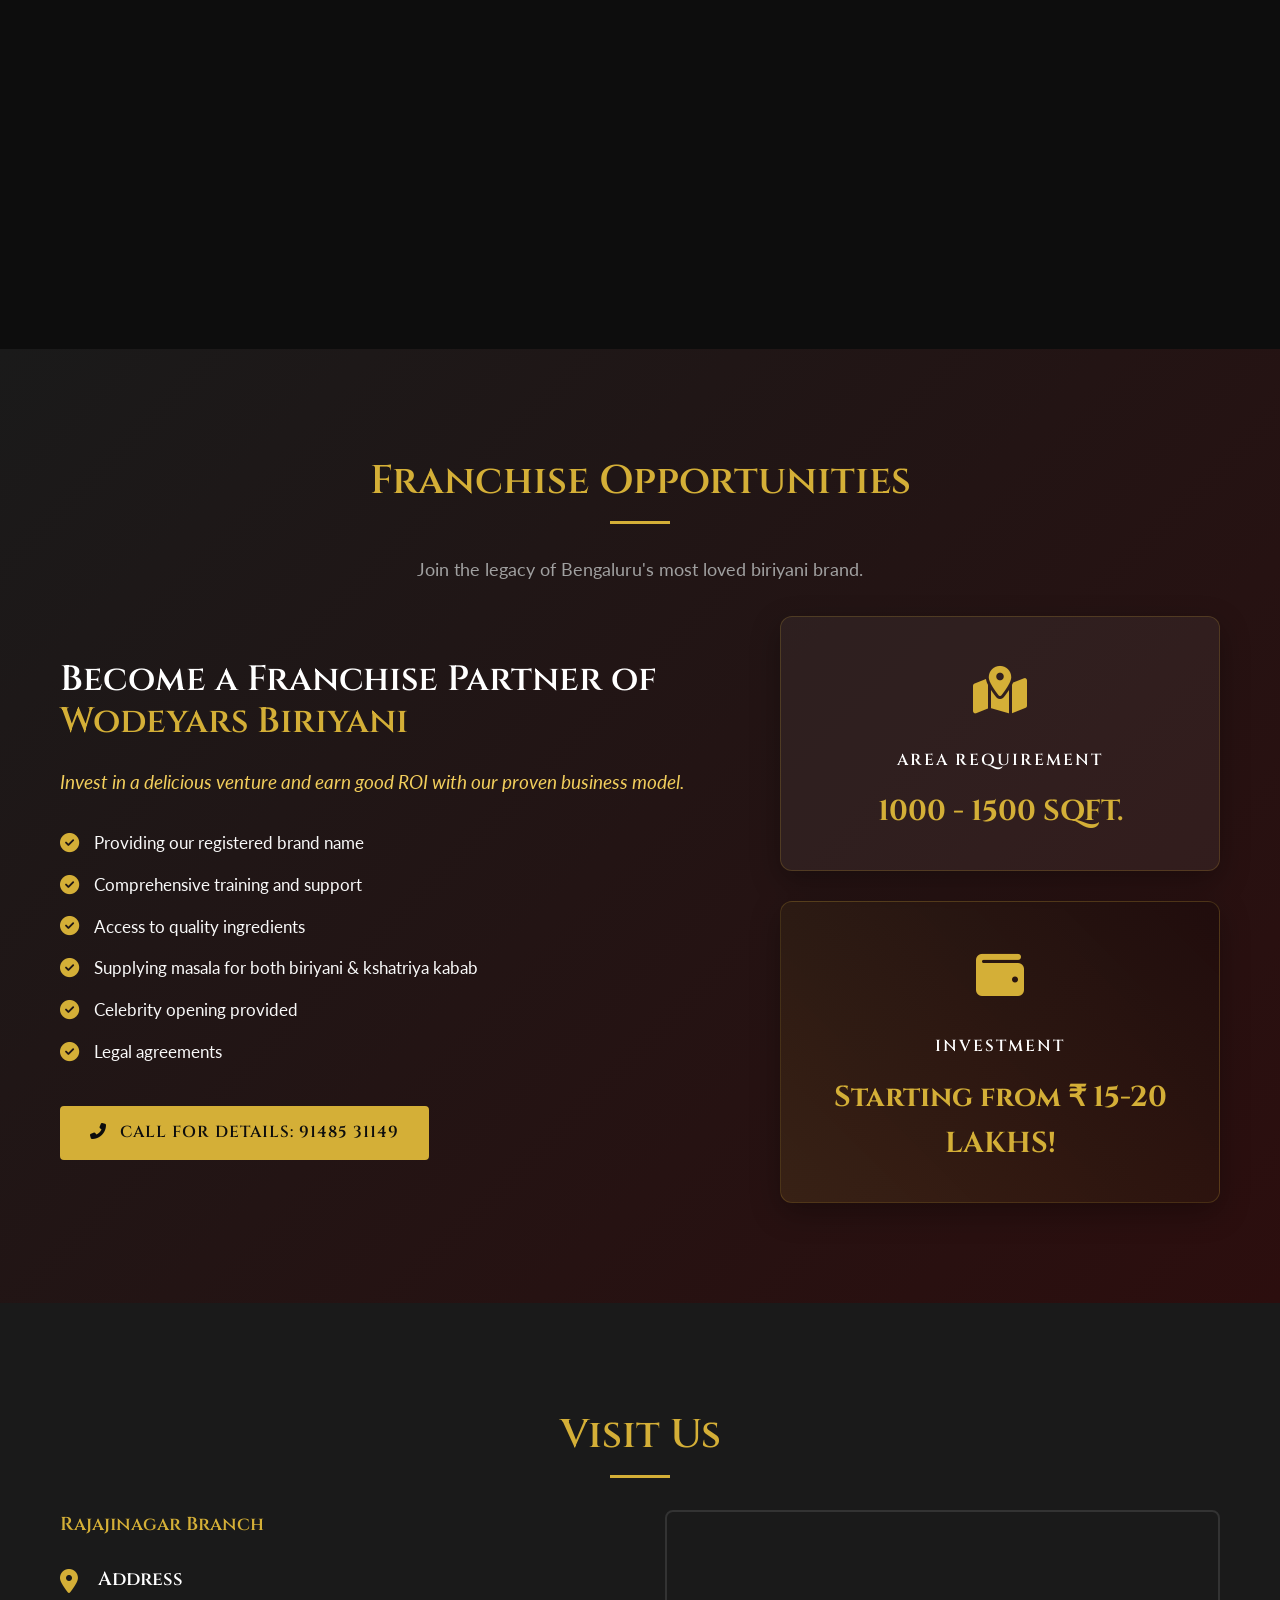
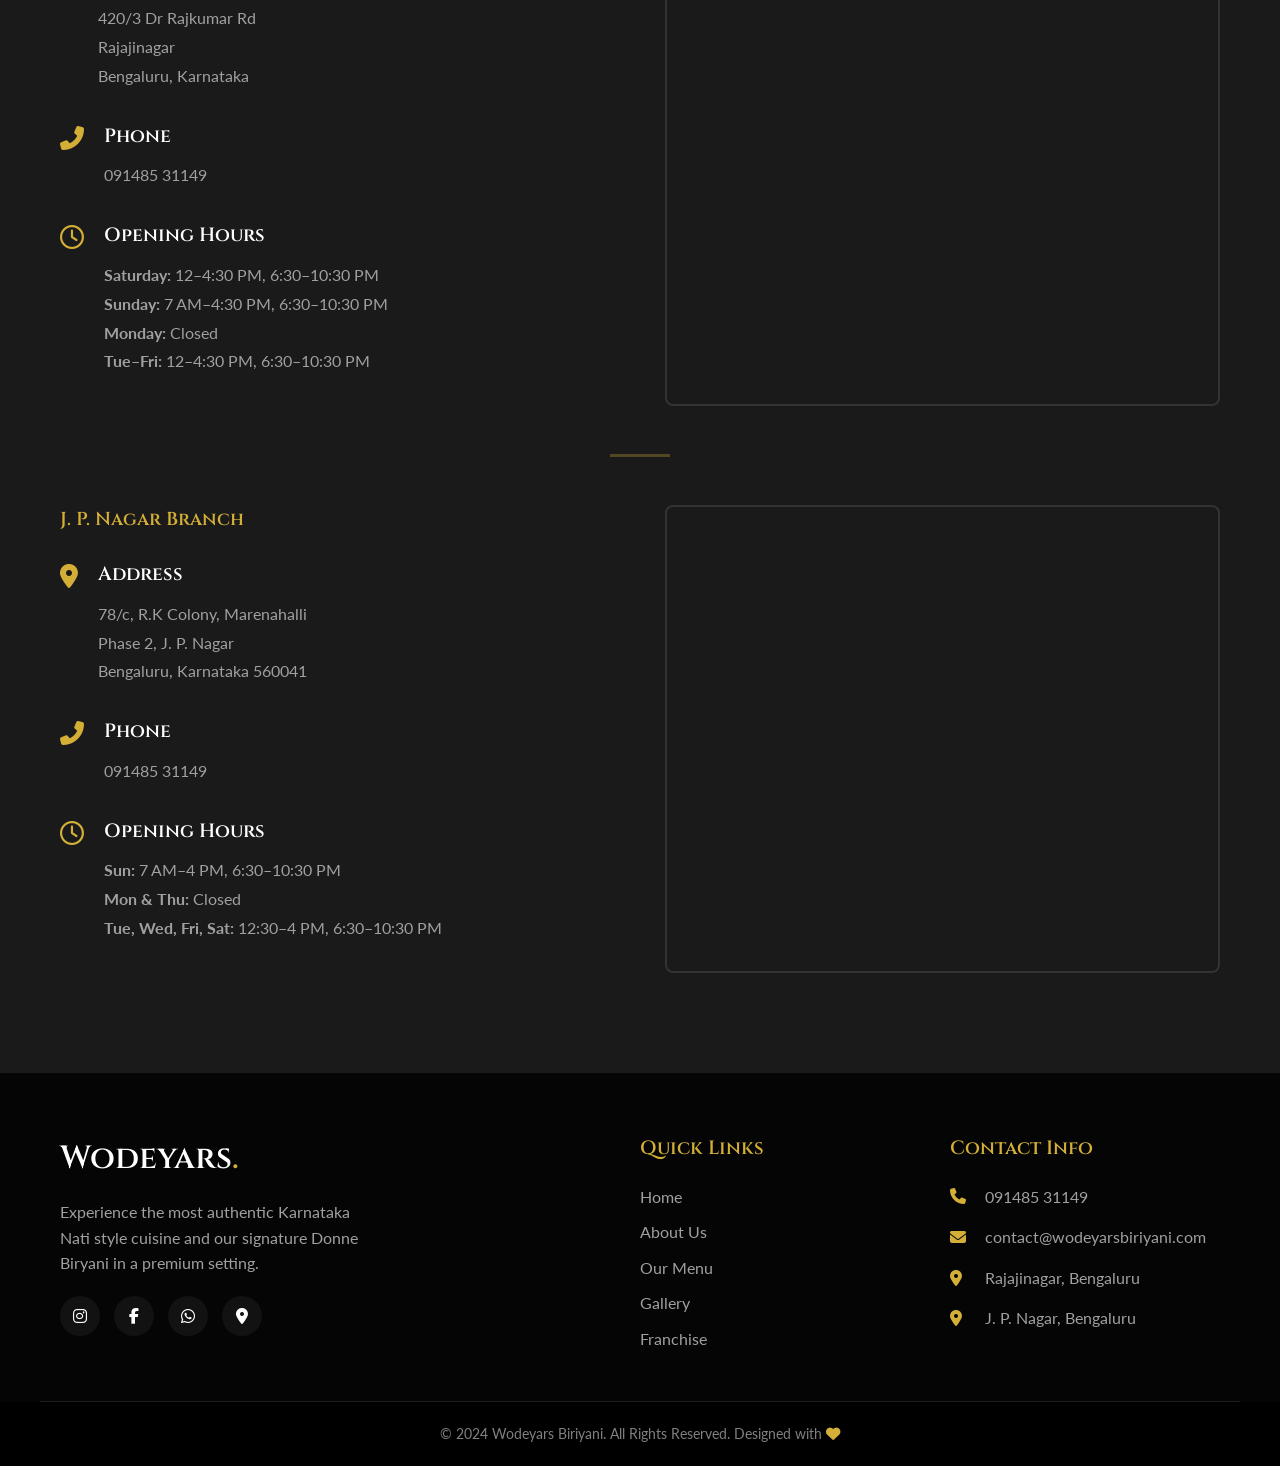
==== commit 00e35cfc: "Add files via upload" ====
--- a/index.html
+++ b/index.html
@@ -4,6 +4,10 @@
 <head>
     <meta charset="UTF-8">
     <meta name="viewport" content="width=device-width, initial-scale=1.0">
+    <meta name="google-site-verification" content="rJ5CXyqzWifbwUxzJB1oxEvJc5cgbvz2hd9RbMENvvk" />
+
+    <link rel="shortcut icon"
+        href="https://scontent-blr1-1.xx.fbcdn.net/v/t39.30808-6/431787495_2063061440744770_4512965526243542926_n.jpg?_nc_cat=108&ccb=1-7&_nc_sid=1d70fc&_nc_ohc=_Jvxb6B9qu4Q7kNvwE1WHKB&_nc_oc=AdnDLhP9s6vBzp1toKSmFHR8qCLWTke2fQFIj7wwIKt4gqduCo31PmDEvwnVT9DVIOA&_nc_zt=23&_nc_ht=scontent-blr1-1.xx&_nc_gid=-mMy5-tYkstX4WoG5qtwFQ&_nc_ss=8&oh=00_AfxfhkeLuvfduJcCpYUuCeQJY4S4ad97bF9hwtmpgyC4VA&oe=69B4609C">
     <title>Wodeyars Biriyani | Authentic Donne Biryani in Bengaluru</title>
     <meta name="description"
         content="Famous non-vegetarian restaurant in Bengaluru known for authentic donne style biryani and Karnataka nati style dishes.">
@@ -32,6 +36,7 @@
                 <li><a href="#about">About</a></li>
                 <li><a href="#menu-preview">Menu</a></li>
                 <li><a href="#gallery">Gallery</a></li>
+                <li><a href="#franchise">Franchise</a></li>
                 <li><a href="#contact">Contact</a></li>
             </ul>
             <div class="hamburger">
@@ -168,6 +173,53 @@
                     <img src="https://lh3.googleusercontent.com/gps-cs-s/AHVAweoRUlyUGEy7XMBPsGWVO5aQoQXO7NSRbwy2QdGA23CpKPIUzrg-Jpp4r1ukayOZEBj86OxdMpb-kdU63hOvH3C0MZajgC_7LXxj8HkrjmgeRDnfY7iklS-YXDZ7h7Mg8FBDeGcYEvr0DUl4=s1360-w1360-h1020-rw"
                         alt="Signature Table Setup">
                     <div class="gallery-overlay"><i class="fas fa-search-plus"></i></div>
+                </div>
+            </div>
+        </div>
+    </section>
+
+    <!-- Franchise Section -->
+    <section id="franchise" class="franchise-section section-padding">
+        <div class="container">
+            <div class="section-header fade-in-up">
+                <h2 class="section-title text-center">Franchise Opportunities</h2>
+                <div class="title-separator mx-auto"></div>
+                <p class="section-subtitle text-center">Join the legacy of Bengaluru's most loved biriyani brand.</p>
+            </div>
+
+            <div class="franchise-grid">
+                <div class="franchise-content fade-in-left">
+                    <h3 class="franchise-main-title">Become a Franchise Partner of <span>Wodeyars Biriyani</span></h3>
+                    <p class="franchise-description">Invest in a delicious venture and earn good ROI with our proven
+                        business model.</p>
+
+                    <ul class="features-list">
+                        <li><i class="fas fa-check-circle"></i> Providing our registered brand name</li>
+                        <li><i class="fas fa-check-circle"></i> Comprehensive training and support</li>
+                        <li><i class="fas fa-check-circle"></i> Access to quality ingredients</li>
+                        <li><i class="fas fa-check-circle"></i> Supplying masala for both biriyani & kshatriya kabab
+                        </li>
+                        <li><i class="fas fa-check-circle"></i> Celebrity opening provided</li>
+                        <li><i class="fas fa-check-circle"></i> Legal agreements</li>
+                    </ul>
+
+                    <div class="franchise-cta">
+                        <a href="tel:9148531149" class="btn btn-primary"><i class="fas fa-phone-alt"></i> Call for
+                            Details: 91485 31149</a>
+                    </div>
+                </div>
+
+                <div class="franchise-info-cards fade-in-right">
+                    <div class="info-card requirement-card">
+                        <div class="card-icon"><i class="fas fa-map-marked-alt"></i></div>
+                        <h4>Area Requirement</h4>
+                        <p>1000 - 1500 SQFT.</p>
+                    </div>
+                    <div class="info-card investment-card">
+                        <div class="card-icon"><i class="fas fa-wallet"></i></div>
+                        <h4>Investment</h4>
+                        <p>Starting from ₹ 15-20 LAKHS!</p>
+                    </div>
                 </div>
             </div>
         </div>
@@ -286,6 +338,7 @@
                     <li><a href="#about">About Us</a></li>
                     <li><a href="menu.html">Our Menu</a></li>
                     <li><a href="#gallery">Gallery</a></li>
+                    <li><a href="#franchise">Franchise</a></li>
                 </ul>
             </div>
             <div class="footer-contact">
--- a/style.css
+++ b/style.css
@@ -742,7 +742,116 @@
     }
 }
 
-/* --- RESPONSIVE DESIGN --- */
+/* --- FRANCHISE SECTION --- */
+.franchise-section {
+    background: linear-gradient(135deg, #1a1a1a 0%, #2c0e0e 100%);
+    position: relative;
+    overflow: hidden;
+}
+
+.franchise-section::before {
+    content: '';
+    position: absolute;
+    top: 0;
+    left: 0;
+    width: 100%;
+    height: 100%;
+    background: url('https://www.transparenttextures.com/patterns/carbon-fibre.png');
+    opacity: 0.1;
+    pointer-events: none;
+}
+
+.franchise-grid {
+    display: grid;
+    grid-template-columns: 1.2fr 0.8fr;
+    gap: 60px;
+    align-items: center;
+}
+
+.franchise-main-title {
+    font-size: 2.2rem;
+    margin-bottom: 1.5rem;
+    line-height: 1.2;
+}
+
+.franchise-main-title span {
+    color: var(--clr-gold);
+    display: block;
+}
+
+.franchise-description {
+    font-size: 1.2rem;
+    color: var(--clr-gold-light);
+    margin-bottom: 2rem;
+    font-style: italic;
+}
+
+.features-list {
+    margin-bottom: 2.5rem;
+}
+
+.features-list li {
+    margin-bottom: 15px;
+    display: flex;
+    align-items: center;
+    color: var(--clr-off-white);
+    font-size: 1.05rem;
+}
+
+.features-list li i {
+    color: var(--clr-gold);
+    margin-right: 15px;
+    font-size: 1.2rem;
+}
+
+.franchise-info-cards {
+    display: flex;
+    flex-direction: column;
+    gap: 30px;
+}
+
+.info-card {
+    background: rgba(255, 255, 255, 0.05);
+    border: 1px solid rgba(212, 175, 55, 0.2);
+    padding: 35px;
+    border-radius: 12px;
+    text-align: center;
+    transition: var(--transition-fast);
+    position: relative;
+    box-shadow: 0 10px 30px rgba(0, 0, 0, 0.3);
+}
+
+.info-card:hover {
+    transform: translateY(-8px);
+    border-color: var(--clr-gold);
+    background: rgba(212, 175, 55, 0.08);
+}
+
+.card-icon {
+    font-size: 3rem;
+    color: var(--clr-gold);
+    margin-bottom: 20px;
+}
+
+.info-card h4 {
+    color: var(--clr-white);
+    margin-bottom: 15px;
+    text-transform: uppercase;
+    letter-spacing: 2px;
+    font-size: 1rem;
+}
+
+.info-card p {
+    font-family: var(--font-heading);
+    font-size: 1.8rem;
+    color: var(--clr-gold);
+    font-weight: 700;
+}
+
+.investment-card {
+    background: linear-gradient(45deg, rgba(212, 175, 55, 0.1), rgba(0, 0, 0, 0.2));
+}
+
 @media (max-width: 992px) {
     .menu-items-grid {
         grid-template-columns: 1fr;
@@ -755,6 +864,24 @@
 
     .footer-grid {
         grid-template-columns: 1fr 1fr;
+    }
+
+    .franchise-grid {
+        grid-template-columns: 1fr;
+        gap: 50px;
+        text-align: center;
+    }
+
+    .features-list li {
+        justify-content: center;
+    }
+
+    .franchise-info-cards {
+        flex-direction: row;
+    }
+
+    .info-card {
+        flex: 1;
     }
 }
 
@@ -811,7 +938,21 @@
         display: block;
         z-index: 1001;
     }
-}
+
+    /* Franchise responsive */
+    .franchise-info-cards {
+        flex-direction: column;
+    }
+
+    .franchise-main-title {
+        font-size: 1.8rem;
+    }
+
+    .info-card p {
+        font-size: 1.4rem;
+    }
+}
+
 
 @media (max-width: 576px) {
     .footer-grid {
